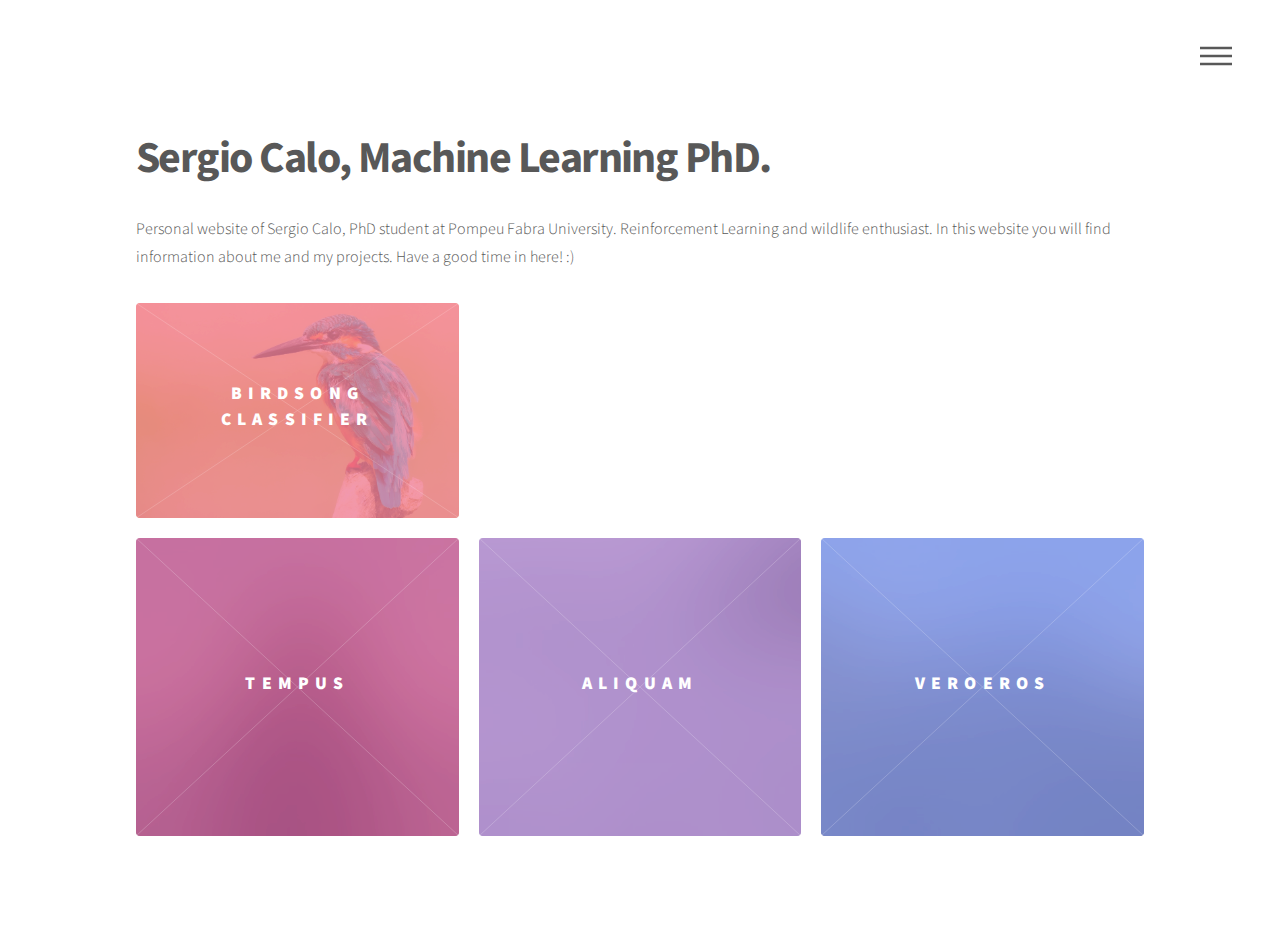
==== index.html @ 674eeacd "Update index.html" ====
<!DOCTYPE HTML>
<!--
	Phantom by HTML5 UP
	html5up.net | @ajlkn
	Free for personal and commercial use under the CCA 3.0 license (html5up.net/license)
-->
<html>
	<head>
		<title>Sergio Calo</title>
		<meta charset="utf-8" />
		<meta name="viewport" content="width=device-width, initial-scale=1, user-scalable=no" />
		<link rel="stylesheet" href="assets/css/main.css" />
		<noscript><link rel="stylesheet" href="assets/css/noscript.css" /></noscript>
	</head>
	<body class="is-preload">
		<!-- Wrapper -->
			<div id="wrapper">

				<!-- Header -->
					<header id="header">
						<div class="inner">

							

							<!-- Nav -->
								<nav>
									<ul>
										<li><a href="#menu">Menu</a></li>
									</ul>
								</nav>

						</div>
					</header>

				<!-- Menu -->
					<nav id="menu">
						<h2>Menu</h2>
						<ul>
							<li><a href="index.html">Home</a></li>
							<li><a href="about.html">About me</a></li>
							<li><a href="contact.html">Contact</a></li>
							<li><a href="elements.html">Elements</a></li>
						</ul>
					</nav>

				<!-- Main -->
					<div id="main">
						<div class="inner">
							<header>
								<h1>Sergio Calo, Machine Learning PhD.</h1>
								<p>Personal website of Sergio Calo, PhD student at Pompeu Fabra University. Reinforcement Learning and wildlife enthusiast.
								In this website you will find information about me and my projects. Have a good time in here! :)</p>
							</header>
							<section class="tiles">
								<article class="style1">
									<span class="image">
										<img src="images/p1.jpg" alt="" />
									</span>
									<a href="birdsong-class.html">
										<h2>Birdsong classifier</h2>
										<div class="content">
											<p>Learning to identify bird species based on their songs using Machine Learning</p>
										</div>
									</a>
								</article>
								<article class="style2">
									<span class="image">
										<img src="images/city-park.jpg" alt="" />
									</span>
									<a href="green-bcn.html">
										<h2>BCN Grren routes</h2>
										<div class="content">
											<p>System of recommendation of less polluted routes in the city of Barcelona. Technologies: Graph Neural Networks, Shortest path, Web app.</p>
										</div>
									</a>
								</article>
								<article class="style3">
									<span class="image">
										<img src="images/Pacman.jpg" alt="" />
									</span>
									<a href="proyect3.html">
										<h2>Pacman</h2>
										<div class="content">
											<p>Sed nisl arcu euismod sit amet nisi lorem etiam dolor veroeros et feugiat.</p>
										</div>
									</a>
								</article>
								<article class="style4">
									<span class="image">
										<img src="images/pic04.jpg" alt="" />
									</span>
									<a href="generic.html">
										<h2>Tempus</h2>
										<div class="content">
											<p>Sed nisl arcu euismod sit amet nisi lorem etiam dolor veroeros et feugiat.</p>
										</div>
									</a>
								</article>
								<article class="style5">
									<span class="image">
										<img src="images/pic05.jpg" alt="" />
									</span>
									<a href="generic.html">
										<h2>Aliquam</h2>
										<div class="content">
											<p>Sed nisl arcu euismod sit amet nisi lorem etiam dolor veroeros et feugiat.</p>
										</div>
									</a>
								</article>
								<article class="style6">
									<span class="image">
										<img src="images/pic06.jpg" alt="" />
									</span>
									<a href="generic.html">
										<h2>Veroeros</h2>
										<div class="content">
											<p>Sed nisl arcu euismod sit amet nisi lorem etiam dolor veroeros et feugiat.</p>
										</div>
									</a>
								</article>
								
							</section>
						</div>
					</div>

			

			</div>

		<!-- Scripts -->
			<script src="assets/js/jquery.min.js"></script>
			<script src="assets/js/browser.min.js"></script>
			<script src="assets/js/breakpoints.min.js"></script>
			<script src="assets/js/util.js"></script>
			<script src="assets/js/main.js"></script>

	</body>
</html>
---- assets/css/main.css ----
@import url(fontawesome-all.min.css);
@import url("https://fonts.googleapis.com/css?family=Source+Sans+Pro:300,700,900");

/*
	Phantom by HTML5 UP
	html5up.net | @ajlkn
	Free for personal and commercial use under the CCA 3.0 license (html5up.net/license)
*/

html, body, div, span, applet, object,
iframe, h1, h2, h3, h4, h5, h6, p, blockquote,
pre, a, abbr, acronym, address, big, cite,
code, del, dfn, em, img, ins, kbd, q, s, samp,
small, strike, strong, sub, sup, tt, var, b,
u, i, center, dl, dt, dd, ol, ul, li, fieldset,
form, label, legend, table, caption, tbody,
tfoot, thead, tr, th, td, article, aside,
canvas, details, embed, figure, figcaption,
footer, header, hgroup, menu, nav, output, ruby,
section, summary, time, mark, audio, video {
	margin: 0;
	padding: 0;
	border: 0;
	font-size: 100%;
	font: inherit;
	vertical-align: baseline;}

article, aside, details, figcaption, figure,
footer, header, hgroup, menu, nav, section {
	display: block;}

body {
	line-height: 1;
}

ol, ul {
	list-style: none;
}

blockquote, q {
	quotes: none;
}

	blockquote:before, blockquote:after, q:before, q:after {
		content: '';
		content: none;
	}

table {
	border-collapse: collapse;
	border-spacing: 0;
}

body {
	-webkit-text-size-adjust: none;
}

mark {
	background-color: transparent;
	color: inherit;
}

input::-moz-focus-inner {
	border: 0;
	padding: 0;
}

input, select, textarea {
	-moz-appearance: none;
	-webkit-appearance: none;
	-ms-appearance: none;
	appearance: none;
}

/* Basic */

	@-ms-viewport {
		width: device-width;
	}

	body {
		-ms-overflow-style: scrollbar;
	}

	@media screen and (max-width: 480px) {

		html, body {
			min-width: 320px;
		}

	}

	html {
		box-sizing: border-box;
	}

	*, *:before, *:after {
		box-sizing: inherit;
	}

	body {
		background: #ffffff;
	}

		body.is-preload *, body.is-preload *:before, body.is-preload *:after {
			-moz-animation: none !important;
			-webkit-animation: none !important;
			-ms-animation: none !important;
			animation: none !important;
			-moz-transition: none !important;
			-webkit-transition: none !important;
			-ms-transition: none !important;
			transition: none !important;
		}

/* Type */

	body, input, select, textarea {
		color: #585858;
		font-family: "Source Sans Pro", Helvetica, sans-serif;
		font-size: 16pt;
		font-weight: 300;
		line-height: 1.75;
	}

		@media screen and (max-width: 1680px) {

			body, input, select, textarea {
				font-size: 14pt;
			}

		}

		@media screen and (max-width: 1280px) {

			body, input, select, textarea {
				font-size: 12pt;
			}

		}

	a {
		-moz-transition: border-bottom-color 0.2s ease, color 0.2s ease;
		-webkit-transition: border-bottom-color 0.2s ease, color 0.2s ease;
		-ms-transition: border-bottom-color 0.2s ease, color 0.2s ease;
		transition: border-bottom-color 0.2s ease, color 0.2s ease;
		text-decoration: none;
		color: #585858;
		border-bottom: dotted 1px rgba(88, 88, 88, 0.5);
	}

		a:hover {
			border-bottom-color: transparent;
			color: #f2849e !important;
		}

	strong, b {
		font-weight: 900;
	}

	em, i {
		font-style: italic;
	}

	p {
		margin: 0 0 2em 0;
	}

	h1 {
		font-size: 2.75em;
		font-weight: 700;
		line-height: 1.3;
		margin: 0 0 1em 0;
		letter-spacing: -0.035em;
	}

		h1 a {
			color: inherit;
		}

		@media screen and (max-width: 736px) {

			h1 {
				font-size: 2em;
				margin: 0 0 1em 0;
			}

		}

		@media screen and (max-width: 360px) {

			h1 {
				font-size: 1.75em;
			}

		}

	h2, h3, h4, h5, h6 {
		font-weight: 900;
		line-height: 1.5;
		margin: 0 0 2em 0;
		text-transform: uppercase;
		letter-spacing: 0.35em;
	}

		h2 a, h3 a, h4 a, h5 a, h6 a {
			color: inherit;
		}

	h2 {
		font-size: 1.1em;
	}

	h3 {
		font-size: 1em;
	}

	h4 {
		font-size: 0.8em;
	}

	h5 {
		font-size: 0.8em;
	}

	h6 {
		font-size: 0.8em;
	}

	@media screen and (max-width: 980px) {

		h1 br, h2 br, h3 br, h4 br, h5 br, h6 br {
			display: none;
		}

	}

	@media screen and (max-width: 736px) {

		h2 {
			font-size: 1em;
		}

		h3 {
			font-size: 0.8em;
		}

	}

	sub {
		font-size: 0.8em;
		position: relative;
		top: 0.5em;
	}

	sup {
		font-size: 0.8em;
		position: relative;
		top: -0.5em;
	}

	blockquote {
		border-left: solid 4px #c9c9c9;
		font-style: italic;
		margin: 0 0 2em 0;
		padding: 0.5em 0 0.5em 2em;
	}

	code {
		background: rgba(144, 144, 144, 0.075);
		border-radius: 4px;
		border: solid 1px #c9c9c9;
		font-family: "Courier New", monospace;
		font-size: 0.9em;
		margin: 0 0.25em;
		padding: 0.25em 0.65em;
	}

	pre {
		-webkit-overflow-scrolling: touch;
		font-family: "Courier New", monospace;
		font-size: 0.9em;
		margin: 0 0 2em 0;
	}

		pre code {
			display: block;
			line-height: 1.75;
			padding: 1em 1.5em;
			overflow-x: auto;
		}

	hr {
		border: 0;
		border-bottom: solid 1px #c9c9c9;
		margin: 2em 0;
	}

		hr.major {
			margin: 3em 0;
		}

	.align-left {
		text-align: left;
	}

	.align-center {
		text-align: center;
	}

	.align-right {
		text-align: right;
	}

/* Row */

	.row {
		display: flex;
		flex-wrap: wrap;
		box-sizing: border-box;
		align-items: stretch;
	}

		.row > * {
			box-sizing: border-box;
		}

		.row.gtr-uniform > * > :last-child {
			margin-bottom: 0;
		}

		.row.aln-left {
			justify-content: flex-start;
		}

		.row.aln-center {
			justify-content: center;
		}

		.row.aln-right {
			justify-content: flex-end;
		}

		.row.aln-top {
			align-items: flex-start;
		}

		.row.aln-middle {
			align-items: center;
		}

		.row.aln-bottom {
			align-items: flex-end;
		}

		.row > .imp {
			order: -1;
		}

		.row > .col-1 {
			width: 8.33333%;
		}

		.row > .off-1 {
			margin-left: 8.33333%;
		}

		.row > .col-2 {
			width: 16.66667%;
		}

		.row > .off-2 {
			margin-left: 16.66667%;
		}

		.row > .col-3 {
			width: 25%;
		}

		.row > .off-3 {
			margin-left: 25%;
		}

		.row > .col-4 {
			width: 33.33333%;
		}

		.row > .off-4 {
			margin-left: 33.33333%;
		}

		.row > .col-5 {
			width: 41.66667%;
		}

		.row > .off-5 {
			margin-left: 41.66667%;
		}

		.row > .col-6 {
			width: 50%;
		}

		.row > .off-6 {
			margin-left: 50%;
		}

		.row > .col-7 {
			width: 58.33333%;
		}

		.row > .off-7 {
			margin-left: 58.33333%;
		}

		.row > .col-8 {
			width: 66.66667%;
		}

		.row > .off-8 {
			margin-left: 66.66667%;
		}

		.row > .col-9 {
			width: 75%;
		}

		.row > .off-9 {
			margin-left: 75%;
		}

		.row > .col-10 {
			width: 83.33333%;
		}

		.row > .off-10 {
			margin-left: 83.33333%;
		}

		.row > .col-11 {
			width: 91.66667%;
		}

		.row > .off-11 {
			margin-left: 91.66667%;
		}

		.row > .col-12 {
			width: 100%;
		}

		.row > .off-12 {
			margin-left: 100%;
		}

		.row.gtr-0 {
			margin-top: 0;
			margin-left: 0em;
		}

			.row.gtr-0 > * {
				padding: 0 0 0 0em;
			}

			.row.gtr-0.gtr-uniform {
				margin-top: 0em;
			}

				.row.gtr-0.gtr-uniform > * {
					padding-top: 0em;
				}

		.row.gtr-25 {
			margin-top: 0;
			margin-left: -0.5em;
		}

			.row.gtr-25 > * {
				padding: 0 0 0 0.5em;
			}

			.row.gtr-25.gtr-uniform {
				margin-top: -0.5em;
			}

				.row.gtr-25.gtr-uniform > * {
					padding-top: 0.5em;
				}

		.row.gtr-50 {
			margin-top: 0;
			margin-left: -1em;
		}

			.row.gtr-50 > * {
				padding: 0 0 0 1em;
			}

			.row.gtr-50.gtr-uniform {
				margin-top: -1em;
			}

				.row.gtr-50.gtr-uniform > * {
					padding-top: 1em;
				}

		.row {
			margin-top: 0;
			margin-left: -2em;
		}

			.row > * {
				padding: 0 0 0 2em;
			}

			.row.gtr-uniform {
				margin-top: -2em;
			}

				.row.gtr-uniform > * {
					padding-top: 2em;
				}

		.row.gtr-150 {
			margin-top: 0;
			margin-left: -3em;
		}

			.row.gtr-150 > * {
				padding: 0 0 0 3em;
			}

			.row.gtr-150.gtr-uniform {
				margin-top: -3em;
			}

				.row.gtr-150.gtr-uniform > * {
					padding-top: 3em;
				}

		.row.gtr-200 {
			margin-top: 0;
			margin-left: -4em;
		}

			.row.gtr-200 > * {
				padding: 0 0 0 4em;
			}

			.row.gtr-200.gtr-uniform {
				margin-top: -4em;
			}

				.row.gtr-200.gtr-uniform > * {
					padding-top: 4em;
				}

		@media screen and (max-width: 1680px) {

			.row {
				display: flex;
				flex-wrap: wrap;
				box-sizing: border-box;
				align-items: stretch;
			}

				.row > * {
					box-sizing: border-box;
				}

				.row.gtr-uniform > * > :last-child {
					margin-bottom: 0;
				}

				.row.aln-left {
					justify-content: flex-start;
				}

				.row.aln-center {
					justify-content: center;
				}

				.row.aln-right {
					justify-content: flex-end;
				}

				.row.aln-top {
					align-items: flex-start;
				}

				.row.aln-middle {
					align-items: center;
				}

				.row.aln-bottom {
					align-items: flex-end;
				}

				.row > .imp-xlarge {
					order: -1;
				}

				.row > .col-1-xlarge {
					width: 8.33333%;
				}

				.row > .off-1-xlarge {
					margin-left: 8.33333%;
				}

				.row > .col-2-xlarge {
					width: 16.66667%;
				}

				.row > .off-2-xlarge {
					margin-left: 16.66667%;
				}

				.row > .col-3-xlarge {
					width: 25%;
				}

				.row > .off-3-xlarge {
					margin-left: 25%;
				}

				.row > .col-4-xlarge {
					width: 33.33333%;
				}

				.row > .off-4-xlarge {
					margin-left: 33.33333%;
				}

				.row > .col-5-xlarge {
					width: 41.66667%;
				}

				.row > .off-5-xlarge {
					margin-left: 41.66667%;
				}

				.row > .col-6-xlarge {
					width: 50%;
				}

				.row > .off-6-xlarge {
					margin-left: 50%;
				}

				.row > .col-7-xlarge {
					width: 58.33333%;
				}

				.row > .off-7-xlarge {
					margin-left: 58.33333%;
				}

				.row > .col-8-xlarge {
					width: 66.66667%;
				}

				.row > .off-8-xlarge {
					margin-left: 66.66667%;
				}

				.row > .col-9-xlarge {
					width: 75%;
				}

				.row > .off-9-xlarge {
					margin-left: 75%;
				}

				.row > .col-10-xlarge {
					width: 83.33333%;
				}

				.row > .off-10-xlarge {
					margin-left: 83.33333%;
				}

				.row > .col-11-xlarge {
					width: 91.66667%;
				}

				.row > .off-11-xlarge {
					margin-left: 91.66667%;
				}

				.row > .col-12-xlarge {
					width: 100%;
				}

				.row > .off-12-xlarge {
					margin-left: 100%;
				}

				.row.gtr-0 {
					margin-top: 0;
					margin-left: 0em;
				}

					.row.gtr-0 > * {
						padding: 0 0 0 0em;
					}

					.row.gtr-0.gtr-uniform {
						margin-top: 0em;
					}

						.row.gtr-0.gtr-uniform > * {
							padding-top: 0em;
						}

				.row.gtr-25 {
					margin-top: 0;
					margin-left: -0.5em;
				}

					.row.gtr-25 > * {
						padding: 0 0 0 0.5em;
					}

					.row.gtr-25.gtr-uniform {
						margin-top: -0.5em;
					}

						.row.gtr-25.gtr-uniform > * {
							padding-top: 0.5em;
						}

				.row.gtr-50 {
					margin-top: 0;
					margin-left: -1em;
				}

					.row.gtr-50 > * {
						padding: 0 0 0 1em;
					}

					.row.gtr-50.gtr-uniform {
						margin-top: -1em;
					}

						.row.gtr-50.gtr-uniform > * {
							padding-top: 1em;
						}

				.row {
					margin-top: 0;
					margin-left: -2em;
				}

					.row > * {
						padding: 0 0 0 2em;
					}

					.row.gtr-uniform {
						margin-top: -2em;
					}

						.row.gtr-uniform > * {
							padding-top: 2em;
						}

				.row.gtr-150 {
					margin-top: 0;
					margin-left: -3em;
				}

					.row.gtr-150 > * {
						padding: 0 0 0 3em;
					}

					.row.gtr-150.gtr-uniform {
						margin-top: -3em;
					}

						.row.gtr-150.gtr-uniform > * {
							padding-top: 3em;
						}

				.row.gtr-200 {
					margin-top: 0;
					margin-left: -4em;
				}

					.row.gtr-200 > * {
						padding: 0 0 0 4em;
					}

					.row.gtr-200.gtr-uniform {
						margin-top: -4em;
					}

						.row.gtr-200.gtr-uniform > * {
							padding-top: 4em;
						}

		}

		@media screen and (max-width: 1280px) {

			.row {
				display: flex;
				flex-wrap: wrap;
				box-sizing: border-box;
				align-items: stretch;
			}

				.row > * {
					box-sizing: border-box;
				}

				.row.gtr-uniform > * > :last-child {
					margin-bottom: 0;
				}

				.row.aln-left {
					justify-content: flex-start;
				}

				.row.aln-center {
					justify-content: center;
				}

				.row.aln-right {
					justify-content: flex-end;
				}

				.row.aln-top {
					align-items: flex-start;
				}

				.row.aln-middle {
					align-items: center;
				}

				.row.aln-bottom {
					align-items: flex-end;
				}

				.row > .imp-large {
					order: -1;
				}

				.row > .col-1-large {
					width: 8.33333%;
				}

				.row > .off-1-large {
					margin-left: 8.33333%;
				}

				.row > .col-2-large {
					width: 16.66667%;
				}

				.row > .off-2-large {
					margin-left: 16.66667%;
				}

				.row > .col-3-large {
					width: 25%;
				}

				.row > .off-3-large {
					margin-left: 25%;
				}

				.row > .col-4-large {
					width: 33.33333%;
				}

				.row > .off-4-large {
					margin-left: 33.33333%;
				}

				.row > .col-5-large {
					width: 41.66667%;
				}

				.row > .off-5-large {
					margin-left: 41.66667%;
				}

				.row > .col-6-large {
					width: 50%;
				}

				.row > .off-6-large {
					margin-left: 50%;
				}

				.row > .col-7-large {
					width: 58.33333%;
				}

				.row > .off-7-large {
					margin-left: 58.33333%;
				}

				.row > .col-8-large {
					width: 66.66667%;
				}

				.row > .off-8-large {
					margin-left: 66.66667%;
				}

				.row > .col-9-large {
					width: 75%;
				}

				.row > .off-9-large {
					margin-left: 75%;
				}

				.row > .col-10-large {
					width: 83.33333%;
				}

				.row > .off-10-large {
					margin-left: 83.33333%;
				}

				.row > .col-11-large {
					width: 91.66667%;
				}

				.row > .off-11-large {
					margin-left: 91.66667%;
				}

				.row > .col-12-large {
					width: 100%;
				}

				.row > .off-12-large {
					margin-left: 100%;
				}

				.row.gtr-0 {
					margin-top: 0;
					margin-left: 0em;
				}

					.row.gtr-0 > * {
						padding: 0 0 0 0em;
					}

					.row.gtr-0.gtr-uniform {
						margin-top: 0em;
					}

						.row.gtr-0.gtr-uniform > * {
							padding-top: 0em;
						}

				.row.gtr-25 {
					margin-top: 0;
					margin-left: -0.5em;
				}

					.row.gtr-25 > * {
						padding: 0 0 0 0.5em;
					}

					.row.gtr-25.gtr-uniform {
						margin-top: -0.5em;
					}

						.row.gtr-25.gtr-uniform > * {
							padding-top: 0.5em;
						}

				.row.gtr-50 {
					margin-top: 0;
					margin-left: -1em;
				}

					.row.gtr-50 > * {
						padding: 0 0 0 1em;
					}

					.row.gtr-50.gtr-uniform {
						margin-top: -1em;
					}

						.row.gtr-50.gtr-uniform > * {
							padding-top: 1em;
						}

				.row {
					margin-top: 0;
					margin-left: -2em;
				}

					.row > * {
						padding: 0 0 0 2em;
					}

					.row.gtr-uniform {
						margin-top: -2em;
					}

						.row.gtr-uniform > * {
							padding-top: 2em;
						}

				.row.gtr-150 {
					margin-top: 0;
					margin-left: -3em;
				}

					.row.gtr-150 > * {
						padding: 0 0 0 3em;
					}

					.row.gtr-150.gtr-uniform {
						margin-top: -3em;
					}

						.row.gtr-150.gtr-uniform > * {
							padding-top: 3em;
						}

				.row.gtr-200 {
					margin-top: 0;
					margin-left: -4em;
				}

					.row.gtr-200 > * {
						padding: 0 0 0 4em;
					}

					.row.gtr-200.gtr-uniform {
						margin-top: -4em;
					}

						.row.gtr-200.gtr-uniform > * {
							padding-top: 4em;
						}

		}

		@media screen and (max-width: 980px) {

			.row {
				display: flex;
				flex-wrap: wrap;
				box-sizing: border-box;
				align-items: stretch;
			}

				.row > * {
					box-sizing: border-box;
				}

				.row.gtr-uniform > * > :last-child {
					margin-bottom: 0;
				}

				.row.aln-left {
					justify-content: flex-start;
				}

				.row.aln-center {
					justify-content: center;
				}

				.row.aln-right {
					justify-content: flex-end;
				}

				.row.aln-top {
					align-items: flex-start;
				}

				.row.aln-middle {
					align-items: center;
				}

				.row.aln-bottom {
					align-items: flex-end;
				}

				.row > .imp-medium {
					order: -1;
				}

				.row > .col-1-medium {
					width: 8.33333%;
				}

				.row > .off-1-medium {
					margin-left: 8.33333%;
				}

				.row > .col-2-medium {
					width: 16.66667%;
				}

				.row > .off-2-medium {
					margin-left: 16.66667%;
				}

				.row > .col-3-medium {
					width: 25%;
				}

				.row > .off-3-medium {
					margin-left: 25%;
				}

				.row > .col-4-medium {
					width: 33.33333%;
				}

				.row > .off-4-medium {
					margin-left: 33.33333%;
				}

				.row > .col-5-medium {
					width: 41.66667%;
				}

				.row > .off-5-medium {
					margin-left: 41.66667%;
				}

				.row > .col-6-medium {
					width: 50%;
				}

				.row > .off-6-medium {
					margin-left: 50%;
				}

				.row > .col-7-medium {
					width: 58.33333%;
				}

				.row > .off-7-medium {
					margin-left: 58.33333%;
				}

				.row > .col-8-medium {
					width: 66.66667%;
				}

				.row > .off-8-medium {
					margin-left: 66.66667%;
				}

				.row > .col-9-medium {
					width: 75%;
				}

				.row > .off-9-medium {
					margin-left: 75%;
				}

				.row > .col-10-medium {
					width: 83.33333%;
				}

				.row > .off-10-medium {
					margin-left: 83.33333%;
				}

				.row > .col-11-medium {
					width: 91.66667%;
				}

				.row > .off-11-medium {
					margin-left: 91.66667%;
				}

				.row > .col-12-medium {
					width: 100%;
				}

				.row > .off-12-medium {
					margin-left: 100%;
				}

				.row.gtr-0 {
					margin-top: 0;
					margin-left: 0em;
				}

					.row.gtr-0 > * {
						padding: 0 0 0 0em;
					}

					.row.gtr-0.gtr-uniform {
						margin-top: 0em;
					}

						.row.gtr-0.gtr-uniform > * {
							padding-top: 0em;
						}

				.row.gtr-25 {
					margin-top: 0;
					margin-left: -0.375em;
				}

					.row.gtr-25 > * {
						padding: 0 0 0 0.375em;
					}

					.row.gtr-25.gtr-uniform {
						margin-top: -0.375em;
					}

						.row.gtr-25.gtr-uniform > * {
							padding-top: 0.375em;
						}

				.row.gtr-50 {
					margin-top: 0;
					margin-left: -0.75em;
				}

					.row.gtr-50 > * {
						padding: 0 0 0 0.75em;
					}

					.row.gtr-50.gtr-uniform {
						margin-top: -0.75em;
					}

						.row.gtr-50.gtr-uniform > * {
							padding-top: 0.75em;
						}

				.row {
					margin-top: 0;
					margin-left: -1.5em;
				}

					.row > * {
						padding: 0 0 0 1.5em;
					}

					.row.gtr-uniform {
						margin-top: -1.5em;
					}

						.row.gtr-uniform > * {
							padding-top: 1.5em;
						}

				.row.gtr-150 {
					margin-top: 0;
					margin-left: -2.25em;
				}

					.row.gtr-150 > * {
						padding: 0 0 0 2.25em;
					}

					.row.gtr-150.gtr-uniform {
						margin-top: -2.25em;
					}

						.row.gtr-150.gtr-uniform > * {
							padding-top: 2.25em;
						}

				.row.gtr-200 {
					margin-top: 0;
					margin-left: -3em;
				}

					.row.gtr-200 > * {
						padding: 0 0 0 3em;
					}

					.row.gtr-200.gtr-uniform {
						margin-top: -3em;
					}

						.row.gtr-200.gtr-uniform > * {
							padding-top: 3em;
						}

		}

		@media screen and (max-width: 736px) {

			.row {
				display: flex;
				flex-wrap: wrap;
				box-sizing: border-box;
				align-items: stretch;
			}

				.row > * {
					box-sizing: border-box;
				}

				.row.gtr-uniform > * > :last-child {
					margin-bottom: 0;
				}

				.row.aln-left {
					justify-content: flex-start;
				}

				.row.aln-center {
					justify-content: center;
				}

				.row.aln-right {
					justify-content: flex-end;
				}

				.row.aln-top {
					align-items: flex-start;
				}

				.row.aln-middle {
					align-items: center;
				}

				.row.aln-bottom {
					align-items: flex-end;
				}

				.row > .imp-small {
					order: -1;
				}

				.row > .col-1-small {
					width: 8.33333%;
				}

				.row > .off-1-small {
					margin-left: 8.33333%;
				}

				.row > .col-2-small {
					width: 16.66667%;
				}

				.row > .off-2-small {
					margin-left: 16.66667%;
				}

				.row > .col-3-small {
					width: 25%;
				}

				.row > .off-3-small {
					margin-left: 25%;
				}

				.row > .col-4-small {
					width: 33.33333%;
				}

				.row > .off-4-small {
					margin-left: 33.33333%;
				}

				.row > .col-5-small {
					width: 41.66667%;
				}

				.row > .off-5-small {
					margin-left: 41.66667%;
				}

				.row > .col-6-small {
					width: 50%;
				}

				.row > .off-6-small {
					margin-left: 50%;
				}

				.row > .col-7-small {
					width: 58.33333%;
				}

				.row > .off-7-small {
					margin-left: 58.33333%;
				}

				.row > .col-8-small {
					width: 66.66667%;
				}

				.row > .off-8-small {
					margin-left: 66.66667%;
				}

				.row > .col-9-small {
					width: 75%;
				}

				.row > .off-9-small {
					margin-left: 75%;
				}

				.row > .col-10-small {
					width: 83.33333%;
				}

				.row > .off-10-small {
					margin-left: 83.33333%;
				}

				.row > .col-11-small {
					width: 91.66667%;
				}

				.row > .off-11-small {
					margin-left: 91.66667%;
				}

				.row > .col-12-small {
					width: 100%;
				}

				.row > .off-12-small {
					margin-left: 100%;
				}

				.row.gtr-0 {
					margin-top: 0;
					margin-left: 0em;
				}

					.row.gtr-0 > * {
						padding: 0 0 0 0em;
					}

					.row.gtr-0.gtr-uniform {
						margin-top: 0em;
					}

						.row.gtr-0.gtr-uniform > * {
							padding-top: 0em;
						}

				.row.gtr-25 {
					margin-top: 0;
					margin-left: -0.25em;
				}

					.row.gtr-25 > * {
						padding: 0 0 0 0.25em;
					}

					.row.gtr-25.gtr-uniform {
						margin-top: -0.25em;
					}

						.row.gtr-25.gtr-uniform > * {
							padding-top: 0.25em;
						}

				.row.gtr-50 {
					margin-top: 0;
					margin-left: -0.5em;
				}

					.row.gtr-50 > * {
						padding: 0 0 0 0.5em;
					}

					.row.gtr-50.gtr-uniform {
						margin-top: -0.5em;
					}

						.row.gtr-50.gtr-uniform > * {
							padding-top: 0.5em;
						}

				.row {
					margin-top: 0;
					margin-left: -1em;
				}

					.row > * {
						padding: 0 0 0 1em;
					}

					.row.gtr-uniform {
						margin-top: -1em;
					}

						.row.gtr-uniform > * {
							padding-top: 1em;
						}

				.row.gtr-150 {
					margin-top: 0;
					margin-left: -1.5em;
				}

					.row.gtr-150 > * {
						padding: 0 0 0 1.5em;
					}

					.row.gtr-150.gtr-uniform {
						margin-top: -1.5em;
					}

						.row.gtr-150.gtr-uniform > * {
							padding-top: 1.5em;
						}

				.row.gtr-200 {
					margin-top: 0;
					margin-left: -2em;
				}

					.row.gtr-200 > * {
						padding: 0 0 0 2em;
					}

					.row.gtr-200.gtr-uniform {
						margin-top: -2em;
					}

						.row.gtr-200.gtr-uniform > * {
							padding-top: 2em;
						}

		}

		@media screen and (max-width: 480px) {

			.row {
				display: flex;
				flex-wrap: wrap;
				box-sizing: border-box;
				align-items: stretch;
			}

				.row > * {
					box-sizing: border-box;
				}

				.row.gtr-uniform > * > :last-child {
					margin-bottom: 0;
				}

				.row.aln-left {
					justify-content: flex-start;
				}

				.row.aln-center {
					justify-content: center;
				}

				.row.aln-right {
					justify-content: flex-end;
				}

				.row.aln-top {
					align-items: flex-start;
				}

				.row.aln-middle {
					align-items: center;
				}

				.row.aln-bottom {
					align-items: flex-end;
				}

				.row > .imp-xsmall {
					order: -1;
				}

				.row > .col-1-xsmall {
					width: 8.33333%;
				}

				.row > .off-1-xsmall {
					margin-left: 8.33333%;
				}

				.row > .col-2-xsmall {
					width: 16.66667%;
				}

				.row > .off-2-xsmall {
					margin-left: 16.66667%;
				}

				.row > .col-3-xsmall {
					width: 25%;
				}

				.row > .off-3-xsmall {
					margin-left: 25%;
				}

				.row > .col-4-xsmall {
					width: 33.33333%;
				}

				.row > .off-4-xsmall {
					margin-left: 33.33333%;
				}

				.row > .col-5-xsmall {
					width: 41.66667%;
				}

				.row > .off-5-xsmall {
					margin-left: 41.66667%;
				}

				.row > .col-6-xsmall {
					width: 50%;
				}

				.row > .off-6-xsmall {
					margin-left: 50%;
				}

				.row > .col-7-xsmall {
					width: 58.33333%;
				}

				.row > .off-7-xsmall {
					margin-left: 58.33333%;
				}

				.row > .col-8-xsmall {
					width: 66.66667%;
				}

				.row > .off-8-xsmall {
					margin-left: 66.66667%;
				}

				.row > .col-9-xsmall {
					width: 75%;
				}

				.row > .off-9-xsmall {
					margin-left: 75%;
				}

				.row > .col-10-xsmall {
					width: 83.33333%;
				}

				.row > .off-10-xsmall {
					margin-left: 83.33333%;
				}

				.row > .col-11-xsmall {
					width: 91.66667%;
				}

				.row > .off-11-xsmall {
					margin-left: 91.66667%;
				}

				.row > .col-12-xsmall {
					width: 100%;
				}

				.row > .off-12-xsmall {
					margin-left: 100%;
				}

				.row.gtr-0 {
					margin-top: 0;
					margin-left: 0em;
				}

					.row.gtr-0 > * {
						padding: 0 0 0 0em;
					}

					.row.gtr-0.gtr-uniform {
						margin-top: 0em;
					}

						.row.gtr-0.gtr-uniform > * {
							padding-top: 0em;
						}

				.row.gtr-25 {
					margin-top: 0;
					margin-left: -0.25em;
				}

					.row.gtr-25 > * {
						padding: 0 0 0 0.25em;
					}

					.row.gtr-25.gtr-uniform {
						margin-top: -0.25em;
					}

						.row.gtr-25.gtr-uniform > * {
							padding-top: 0.25em;
						}

				.row.gtr-50 {
					margin-top: 0;
					margin-left: -0.5em;
				}

					.row.gtr-50 > * {
						padding: 0 0 0 0.5em;
					}

					.row.gtr-50.gtr-uniform {
						margin-top: -0.5em;
					}

						.row.gtr-50.gtr-uniform > * {
							padding-top: 0.5em;
						}

				.row {
					margin-top: 0;
					margin-left: -1em;
				}

					.row > * {
						padding: 0 0 0 1em;
					}

					.row.gtr-uniform {
						margin-top: -1em;
					}

						.row.gtr-uniform > * {
							padding-top: 1em;
						}

				.row.gtr-150 {
					margin-top: 0;
					margin-left: -1.5em;
				}

					.row.gtr-150 > * {
						padding: 0 0 0 1.5em;
					}

					.row.gtr-150.gtr-uniform {
						margin-top: -1.5em;
					}

						.row.gtr-150.gtr-uniform > * {
							padding-top: 1.5em;
						}

				.row.gtr-200 {
					margin-top: 0;
					margin-left: -2em;
				}

					.row.gtr-200 > * {
						padding: 0 0 0 2em;
					}

					.row.gtr-200.gtr-uniform {
						margin-top: -2em;
					}

						.row.gtr-200.gtr-uniform > * {
							padding-top: 2em;
						}

		}

/* Section/Article */

	section.special, article.special {
		text-align: center;
	}

	header p {
		margin-top: -1em;
	}

	@media screen and (max-width: 736px) {

		header p {
			margin-top: 0;
		}

	}

/* Icon */

	.icon {
		text-decoration: none;
		border-bottom: none;
		position: relative;
	}

		.icon:before {
			-moz-osx-font-smoothing: grayscale;
			-webkit-font-smoothing: antialiased;
			display: inline-block;
			font-style: normal;
			font-variant: normal;
			text-rendering: auto;
			line-height: 1;
			text-transform: none !important;
			font-family: 'Font Awesome 5 Free';
			font-weight: 400;
		}

		.icon > .label {
			display: none;
		}

		.icon:before {
			line-height: inherit;
		}

		.icon.solid:before {
			font-weight: 900;
		}

		.icon.brands:before {
			font-family: 'Font Awesome 5 Brands';
		}

		.icon.style2 {
			-moz-transition: background-color 0.2s ease-in-out, color 0.2s ease-in-out, border-color 0.2s ease-in-out;
			-webkit-transition: background-color 0.2s ease-in-out, color 0.2s ease-in-out, border-color 0.2s ease-in-out;
			-ms-transition: background-color 0.2s ease-in-out, color 0.2s ease-in-out, border-color 0.2s ease-in-out;
			transition: background-color 0.2s ease-in-out, color 0.2s ease-in-out, border-color 0.2s ease-in-out;
			background-color: transparent;
			border: solid 1px #c9c9c9;
			border-radius: 4px;
			width: 2.65em;
			height: 2.65em;
			display: inline-block;
			text-align: center;
			line-height: 2.65em;
			color: inherit;
		}

			.icon.style2:before {
				font-size: 1.1em;
			}

			.icon.style2:hover {
				color: #f2849e;
				border-color: #f2849e;
			}

			.icon.style2:active {
				background-color: rgba(242, 132, 158, 0.1);
			}

/* List */

	ol {
		list-style: decimal;
		margin: 0 0 2em 0;
		padding-left: 1.25em;
	}

		ol li {
			padding-left: 0.25em;
		}

	ul {
		list-style: disc;
		margin: 0 0 2em 0;
		padding-left: 1em;
	}

		ul li {
			padding-left: 0.5em;
		}

		ul.alt {
			list-style: none;
			padding-left: 0;
		}

			ul.alt li {
				border-top: solid 1px #c9c9c9;
				padding: 0.5em 0;
			}

				ul.alt li:first-child {
					border-top: 0;
					padding-top: 0;
				}

	dl {
		margin: 0 0 2em 0;
	}

		dl dt {
			display: block;
			font-weight: 900;
			margin: 0 0 1em 0;
		}

		dl dd {
			margin-left: 2em;
		}

/* Actions */

	ul.actions {
		display: -moz-flex;
		display: -webkit-flex;
		display: -ms-flex;
		display: flex;
		cursor: default;
		list-style: none;
		margin-left: -1em;
		padding-left: 0;
	}

		ul.actions li {
			padding: 0 0 0 1em;
			vertical-align: middle;
		}

		ul.actions.special {
			-moz-justify-content: center;
			-webkit-justify-content: center;
			-ms-justify-content: center;
			justify-content: center;
			width: 100%;
			margin-left: 0;
		}

			ul.actions.special li:first-child {
				padding-left: 0;
			}

		ul.actions.stacked {
			-moz-flex-direction: column;
			-webkit-flex-direction: column;
			-ms-flex-direction: column;
			flex-direction: column;
			margin-left: 0;
		}

			ul.actions.stacked li {
				padding: 1.3em 0 0 0;
			}

				ul.actions.stacked li:first-child {
					padding-top: 0;
				}

		ul.actions.fit {
			width: calc(100% + 1em);
		}

			ul.actions.fit li {
				-moz-flex-grow: 1;
				-webkit-flex-grow: 1;
				-ms-flex-grow: 1;
				flex-grow: 1;
				-moz-flex-shrink: 1;
				-webkit-flex-shrink: 1;
				-ms-flex-shrink: 1;
				flex-shrink: 1;
				width: 100%;
			}

				ul.actions.fit li > * {
					width: 100%;
				}

			ul.actions.fit.stacked {
				width: 100%;
			}

		@media screen and (max-width: 480px) {

			ul.actions:not(.fixed) {
				-moz-flex-direction: column;
				-webkit-flex-direction: column;
				-ms-flex-direction: column;
				flex-direction: column;
				margin-left: 0;
				width: 100% !important;
			}

				ul.actions:not(.fixed) li {
					-moz-flex-grow: 1;
					-webkit-flex-grow: 1;
					-ms-flex-grow: 1;
					flex-grow: 1;
					-moz-flex-shrink: 1;
					-webkit-flex-shrink: 1;
					-ms-flex-shrink: 1;
					flex-shrink: 1;
					padding: 1em 0 0 0;
					text-align: center;
					width: 100%;
				}

					ul.actions:not(.fixed) li > * {
						width: 100%;
					}

					ul.actions:not(.fixed) li:first-child {
						padding-top: 0;
					}

					ul.actions:not(.fixed) li input[type="submit"],
					ul.actions:not(.fixed) li input[type="reset"],
					ul.actions:not(.fixed) li input[type="button"],
					ul.actions:not(.fixed) li button,
					ul.actions:not(.fixed) li .button {
						width: 100%;
					}

						ul.actions:not(.fixed) li input[type="submit"].icon:before,
						ul.actions:not(.fixed) li input[type="reset"].icon:before,
						ul.actions:not(.fixed) li input[type="button"].icon:before,
						ul.actions:not(.fixed) li button.icon:before,
						ul.actions:not(.fixed) li .button.icon:before {
							margin-left: -0.5rem;
						}

		}

/* Icons */

	ul.icons {
		cursor: default;
		list-style: none;
		padding-left: 0;
		margin: -1em 0 2em -1em;
	}

		ul.icons li {
			display: inline-block;
			padding: 1em 0 0 1em;
		}

/* Form */

	form {
		margin: 0 0 2em 0;
		overflow-x: hidden;
	}

		form > :last-child {
			margin-bottom: 0;
		}

		form > .fields {
			display: -moz-flex;
			display: -webkit-flex;
			display: -ms-flex;
			display: flex;
			-moz-flex-wrap: wrap;
			-webkit-flex-wrap: wrap;
			-ms-flex-wrap: wrap;
			flex-wrap: wrap;
			width: calc(100% + 3em);
			margin: -1.5em 0 2em -1.5em;
		}

			form > .fields > .field {
				-moz-flex-grow: 0;
				-webkit-flex-grow: 0;
				-ms-flex-grow: 0;
				flex-grow: 0;
				-moz-flex-shrink: 0;
				-webkit-flex-shrink: 0;
				-ms-flex-shrink: 0;
				flex-shrink: 0;
				padding: 1.5em 0 0 1.5em;
				width: calc(100% - 1.5em);
			}

				form > .fields > .field.half {
					width: calc(50% - 0.75em);
				}

				form > .fields > .field.third {
					width: calc(100%/3 - 0.5em);
				}

				form > .fields > .field.quarter {
					width: calc(25% - 0.375em);
				}

		@media screen and (max-width: 480px) {

			form > .fields {
				width: calc(100% + 3em);
				margin: -1.5em 0 2em -1.5em;
			}

				form > .fields > .field {
					padding: 1.5em 0 0 1.5em;
					width: calc(100% - 1.5em);
				}

					form > .fields > .field.half {
						width: calc(100% - 1.5em);
					}

					form > .fields > .field.third {
						width: calc(100% - 1.5em);
					}

					form > .fields > .field.quarter {
						width: calc(100% - 1.5em);
					}

		}

	label {
		display: block;
		font-size: 0.9em;
		font-weight: 900;
		margin: 0 0 1em 0;
	}

	input[type="text"],
	input[type="password"],
	input[type="email"],
	input[type="tel"],
	select,
	textarea {
		-moz-appearance: none;
		-webkit-appearance: none;
		-ms-appearance: none;
		appearance: none;
		background-color: transparent;
		border: none;
		border-radius: 0;
		border-bottom: solid 1px #c9c9c9;
		color: inherit;
		display: block;
		outline: 0;
		padding: 0;
		text-decoration: none;
		width: 100%;
	}

		input[type="text"]:invalid,
		input[type="password"]:invalid,
		input[type="email"]:invalid,
		input[type="tel"]:invalid,
		select:invalid,
		textarea:invalid {
			box-shadow: none;
		}

		input[type="text"]:focus,
		input[type="password"]:focus,
		input[type="email"]:focus,
		input[type="tel"]:focus,
		select:focus,
		textarea:focus {
			border-bottom-color: #f2849e;
			box-shadow: inset 0 -1px 0 0 #f2849e;
		}

	select {
		background-image: url("data:image/svg+xml;charset=utf8,%3Csvg xmlns='http://www.w3.org/2000/svg' width='40' height='40' preserveAspectRatio='none' viewBox='0 0 40 40'%3E%3Cpath d='M9.4,12.3l10.4,10.4l10.4-10.4c0.2-0.2,0.5-0.4,0.9-0.4c0.3,0,0.6,0.1,0.9,0.4l3.3,3.3c0.2,0.2,0.4,0.5,0.4,0.9 c0,0.4-0.1,0.6-0.4,0.9L20.7,31.9c-0.2,0.2-0.5,0.4-0.9,0.4c-0.3,0-0.6-0.1-0.9-0.4L4.3,17.3c-0.2-0.2-0.4-0.5-0.4-0.9 c0-0.4,0.1-0.6,0.4-0.9l3.3-3.3c0.2-0.2,0.5-0.4,0.9-0.4S9.1,12.1,9.4,12.3z' fill='%23c9c9c9' /%3E%3C/svg%3E");
		background-size: 1.25rem;
		background-repeat: no-repeat;
		background-position: calc(100% - 1rem) center;
		height: 3em;
		padding-right: 3em;
		text-overflow: ellipsis;
	}

		select option {
			background: #ffffff;
		}

		select:focus::-ms-value {
			background-color: transparent;
		}

		select::-ms-expand {
			display: none;
		}

	input[type="text"],
	input[type="password"],
	input[type="email"],
	select {
		height: 3em;
	}

	textarea {
		padding: 0;
		min-height: 3.75em;
	}

	input[type="checkbox"],
	input[type="radio"] {
		-moz-appearance: none;
		-webkit-appearance: none;
		-ms-appearance: none;
		appearance: none;
		display: block;
		float: left;
		margin-right: -2em;
		opacity: 0;
		width: 1em;
		z-index: -1;
	}

		input[type="checkbox"] + label,
		input[type="radio"] + label {
			text-decoration: none;
			color: #585858;
			cursor: pointer;
			display: inline-block;
			font-size: 1em;
			font-weight: 300;
			padding-left: 2.55em;
			padding-right: 0.75em;
			position: relative;
		}

			input[type="checkbox"] + label:before,
			input[type="radio"] + label:before {
				-moz-osx-font-smoothing: grayscale;
				-webkit-font-smoothing: antialiased;
				display: inline-block;
				font-style: normal;
				font-variant: normal;
				text-rendering: auto;
				line-height: 1;
				text-transform: none !important;
				font-family: 'Font Awesome 5 Free';
				font-weight: 900;
			}

			input[type="checkbox"] + label:before,
			input[type="radio"] + label:before {
				border-radius: 4px;
				border: solid 1px #c9c9c9;
				content: '';
				display: inline-block;
				font-size: 0.8em;
				height: 2.25em;
				left: 0;
				line-height: 2.25em;
				position: absolute;
				text-align: center;
				top: 0;
				width: 2.25em;
			}

		input[type="checkbox"]:checked + label:before,
		input[type="radio"]:checked + label:before {
			background: #585858;
			border-color: #585858;
			color: #ffffff;
			content: '\f00c';
		}

		input[type="checkbox"]:focus + label:before,
		input[type="radio"]:focus + label:before {
			border-color: #f2849e;
			box-shadow: 0 0 0 1px #f2849e;
		}

	input[type="checkbox"] + label:before {
		border-radius: 4px;
	}

	input[type="radio"] + label:before {
		border-radius: 100%;
	}

/* Box */

	.box {
		border-radius: 4px;
		border: solid 1px #c9c9c9;
		margin-bottom: 2em;
		padding: 1.5em;
	}

		.box > :last-child,
		.box > :last-child > :last-child,
		.box > :last-child > :last-child > :last-child {
			margin-bottom: 0;
		}

		.box.alt {
			border: 0;
			border-radius: 0;
			padding: 0;
		}

/* Image */

	.image {
		border-radius: 4px;
		border: 0;
		display: inline-block;
		position: relative;
	}

		.image img {
			border-radius: 4px;
			display: block;
		}

		.image.left, .image.right {
			max-width: 40%;
		}

			.image.left img, .image.right img {
				width: 100%;
			}

		.image.left {
			float: left;
			padding: 0 1.5em 1em 0;
			top: 0.25em;
		}

		.image.right {
			float: right;
			padding: 0 0 1em 1.5em;
			top: 0.25em;
		}

		.image.fit {
			display: block;
			margin: 0 0 2em 0;
			width: 100%;
		}

			.image.fit img {
				width: 100%;
			}

		.image.main {
			display: block;
			margin: 0 0 3em 0;
			width: 100%;
		}

			.image.main img {
				width: 100%;
			}

			@media screen and (max-width: 736px) {

				.image.main {
					margin: 0 0 2em 0;
				}

			}

/* Table */

	.table-wrapper {
		-webkit-overflow-scrolling: touch;
		overflow-x: auto;
	}

	table {
		margin: 0 0 2em 0;
		width: 100%;
	}

		table tbody tr {
			border: solid 1px #c9c9c9;
			border-left: 0;
			border-right: 0;
		}

			table tbody tr:nth-child(2n + 1) {
				background-color: rgba(144, 144, 144, 0.075);
			}

		table td {
			padding: 0.75em 0.75em;
		}

		table th {
			font-size: 0.9em;
			font-weight: 900;
			padding: 0 0.75em 0.75em 0.75em;
			text-align: left;
		}

		table thead {
			border-bottom: solid 2px #c9c9c9;
		}

		table tfoot {
			border-top: solid 2px #c9c9c9;
		}

		table.alt {
			border-collapse: separate;
		}

			table.alt tbody tr td {
				border: solid 1px #c9c9c9;
				border-left-width: 0;
				border-top-width: 0;
			}

				table.alt tbody tr td:first-child {
					border-left-width: 1px;
				}

			table.alt tbody tr:first-child td {
				border-top-width: 1px;
			}

			table.alt thead {
				border-bottom: 0;
			}

			table.alt tfoot {
				border-top: 0;
			}

/* Button */

	input[type="submit"],
	input[type="reset"],
	input[type="button"],
	button,
	.button {
		-moz-appearance: none;
		-webkit-appearance: none;
		-ms-appearance: none;
		appearance: none;
		-moz-transition: background-color 0.2s ease-in-out, color 0.2s ease-in-out, box-shadow 0.2s ease-in-out;
		-webkit-transition: background-color 0.2s ease-in-out, color 0.2s ease-in-out, box-shadow 0.2s ease-in-out;
		-ms-transition: background-color 0.2s ease-in-out, color 0.2s ease-in-out, box-shadow 0.2s ease-in-out;
		transition: background-color 0.2s ease-in-out, color 0.2s ease-in-out, box-shadow 0.2s ease-in-out;
		background-color: transparent;
		border-radius: 4px;
		border: 0;
		box-shadow: inset 0 0 0 2px #585858;
		color: #585858 !important;
		cursor: pointer;
		display: inline-block;
		font-size: 0.8em;
		font-weight: 900;
		height: 3.5em;
		letter-spacing: 0.35em;
		line-height: 3.45em;
		overflow: hidden;
		padding: 0 1.25em 0 1.6em;
		text-align: center;
		text-decoration: none;
		text-overflow: ellipsis;
		text-transform: uppercase;
		white-space: nowrap;
	}

		input[type="submit"].icon:before,
		input[type="reset"].icon:before,
		input[type="button"].icon:before,
		button.icon:before,
		.button.icon:before {
			margin-right: 0.5em;
		}

		input[type="submit"].fit,
		input[type="reset"].fit,
		input[type="button"].fit,
		button.fit,
		.button.fit {
			width: 100%;
		}

		input[type="submit"]:hover,
		input[type="reset"]:hover,
		input[type="button"]:hover,
		button:hover,
		.button:hover {
			color: #f2849e !important;
			box-shadow: inset 0 0 0 2px #f2849e;
		}

		input[type="submit"]:active,
		input[type="reset"]:active,
		input[type="button"]:active,
		button:active,
		.button:active {
			background-color: rgba(242, 132, 158, 0.1);
		}

		input[type="submit"].small,
		input[type="reset"].small,
		input[type="button"].small,
		button.small,
		.button.small {
			font-size: 0.6em;
		}

		input[type="submit"].large,
		input[type="reset"].large,
		input[type="button"].large,
		button.large,
		.button.large {
			font-size: 1em;
		}

		input[type="submit"].primary,
		input[type="reset"].primary,
		input[type="button"].primary,
		button.primary,
		.button.primary {
			box-shadow: none;
			background-color: #585858;
			color: #ffffff !important;
		}

			input[type="submit"].primary:hover,
			input[type="reset"].primary:hover,
			input[type="button"].primary:hover,
			button.primary:hover,
			.button.primary:hover {
				background-color: #f2849e;
			}

			input[type="submit"].primary:active,
			input[type="reset"].primary:active,
			input[type="button"].primary:active,
			button.primary:active,
			.button.primary:active {
				background-color: #ee5f81;
			}

		input[type="submit"].disabled, input[type="submit"]:disabled,
		input[type="reset"].disabled,
		input[type="reset"]:disabled,
		input[type="button"].disabled,
		input[type="button"]:disabled,
		button.disabled,
		button:disabled,
		.button.disabled,
		.button:disabled {
			pointer-events: none;
			opacity: 0.25;
		}

/* Tiles */

	.tiles {
		display: -moz-flex;
		display: -webkit-flex;
		display: -ms-flex;
		display: flex;
		-moz-flex-wrap: wrap;
		-webkit-flex-wrap: wrap;
		-ms-flex-wrap: wrap;
		flex-wrap: wrap;
		postiion: relative;
		margin: -2.5em 0 0 -2.5em;
	}

		.tiles article {
			-moz-transition: -moz-transform 0.5s ease, opacity 0.5s ease;
			-webkit-transition: -webkit-transform 0.5s ease, opacity 0.5s ease;
			-ms-transition: -ms-transform 0.5s ease, opacity 0.5s ease;
			transition: transform 0.5s ease, opacity 0.5s ease;
			position: relative;
			width: calc(33.33333% - 2.5em);
			margin: 2.5em 0 0 2.5em;
		}

			.tiles article > .image {
				-moz-transition: -moz-transform 0.5s ease;
				-webkit-transition: -webkit-transform 0.5s ease;
				-ms-transition: -ms-transform 0.5s ease;
				transition: transform 0.5s ease;
				position: relative;
				display: block;
				width: 100%;
				border-radius: 4px;
				overflow: hidden;
			}

				.tiles article > .image img {
					display: block;
					width: 100%;
				}

				.tiles article > .image:before {
					pointer-events: none;
					-moz-transition: background-color 0.5s ease, opacity 0.5s ease;
					-webkit-transition: background-color 0.5s ease, opacity 0.5s ease;
					-ms-transition: background-color 0.5s ease, opacity 0.5s ease;
					transition: background-color 0.5s ease, opacity 0.5s ease;
					content: '';
					display: block;
					position: absolute;
					top: 0;
					left: 0;
					width: 100%;
					height: 100%;
					opacity: 1.0;
					z-index: 1;
					opacity: 0.8;
				}

				.tiles article > .image:after {
					pointer-events: none;
					-moz-transition: opacity 0.5s ease;
					-webkit-transition: opacity 0.5s ease;
					-ms-transition: opacity 0.5s ease;
					transition: opacity 0.5s ease;
					content: '';
					display: block;
					position: absolute;
					top: 0;
					left: 0;
					width: 100%;
					height: 100%;
					background-image: url("data:image/svg+xml;charset=utf8,%3Csvg xmlns='http://www.w3.org/2000/svg' width='100' height='100' viewBox='0 0 100 100' preserveAspectRatio='none'%3E%3Cstyle%3Eline %7B stroke-width: 0.25px%3B stroke: %23ffffff%3B %7D%3C/style%3E%3Cline x1='0' y1='0' x2='100' y2='100' /%3E%3Cline x1='100' y1='0' x2='0' y2='100' /%3E%3C/svg%3E");
					background-position: center;
					background-repeat: no-repeat;
					background-size: 100% 100%;
					opacity: 0.25;
					z-index: 2;
				}

			.tiles article > a {
				display: -moz-flex;
				display: -webkit-flex;
				display: -ms-flex;
				display: flex;
				-moz-flex-direction: column;
				-webkit-flex-direction: column;
				-ms-flex-direction: column;
				flex-direction: column;
				-moz-align-items: center;
				-webkit-align-items: center;
				-ms-align-items: center;
				align-items: center;
				-moz-justify-content: center;
				-webkit-justify-content: center;
				-ms-justify-content: center;
				justify-content: center;
				-moz-transition: background-color 0.5s ease, -moz-transform 0.5s ease;
				-webkit-transition: background-color 0.5s ease, -webkit-transform 0.5s ease;
				-ms-transition: background-color 0.5s ease, -ms-transform 0.5s ease;
				transition: background-color 0.5s ease, transform 0.5s ease;
				position: absolute;
				top: 0;
				left: 0;
				width: 100%;
				height: 100%;
				padding: 1em;
				border-radius: 4px;
				border-bottom: 0;
				color: #ffffff;
				text-align: center;
				text-decoration: none;
				z-index: 3;
			}

				.tiles article > a > :last-child {
					margin: 0;
				}

				.tiles article > a:hover {
					color: #ffffff !important;
				}

				.tiles article > a h2 {
					margin: 0;
				}

				.tiles article > a .content {
					-moz-transition: max-height 0.5s ease, opacity 0.5s ease;
					-webkit-transition: max-height 0.5s ease, opacity 0.5s ease;
					-ms-transition: max-height 0.5s ease, opacity 0.5s ease;
					transition: max-height 0.5s ease, opacity 0.5s ease;
					width: 100%;
					max-height: 0;
					line-height: 1.5;
					margin-top: 0.35em;
					opacity: 0;
				}

					.tiles article > a .content > :last-child {
						margin-bottom: 0;
					}

			.tiles article.style1 > .image:before {
				background-color: #f2849e;
			}

			.tiles article.style2 > .image:before {
				background-color: #7ecaf6;
			}

			.tiles article.style3 > .image:before {
				background-color: #7bd0c1;
			}

			.tiles article.style4 > .image:before {
				background-color: #c75b9b;
			}

			.tiles article.style5 > .image:before {
				background-color: #ae85ca;
			}

			.tiles article.style6 > .image:before {
				background-color: #8499e7;
			}

			body:not(.is-touch) .tiles article:hover > .image {
				-moz-transform: scale(1.1);
				-webkit-transform: scale(1.1);
				-ms-transform: scale(1.1);
				transform: scale(1.1);
			}

				body:not(.is-touch) .tiles article:hover > .image:before {
					background-color: #333333;
					opacity: 0.35;
				}

				body:not(.is-touch) .tiles article:hover > .image:after {
					opacity: 0;
				}

			body:not(.is-touch) .tiles article:hover .content {
				max-height: 15em;
				opacity: 1;
			}

		* + .tiles {
			margin-top: 2em;
		}

		body.is-preload .tiles article {
			-moz-transform: scale(0.9);
			-webkit-transform: scale(0.9);
			-ms-transform: scale(0.9);
			transform: scale(0.9);
			opacity: 0;
		}

		body.is-touch .tiles article .content {
			max-height: 15em;
			opacity: 1;
		}

		@media screen and (max-width: 1280px) {

			.tiles {
				margin: -1.25em 0 0 -1.25em;
			}

				.tiles article {
					width: calc(33.33333% - 1.25em);
					margin: 1.25em 0 0 1.25em;
				}

		}

		@media screen and (max-width: 980px) {

			.tiles {
				margin: -2.5em 0 0 -2.5em;
			}

				.tiles article {
					width: calc(50% - 2.5em);
					margin: 2.5em 0 0 2.5em;
				}

		}

		@media screen and (max-width: 736px) {

			.tiles {
				margin: -1.25em 0 0 -1.25em;
			}

				.tiles article {
					width: calc(50% - 1.25em);
					margin: 1.25em 0 0 1.25em;
				}

					.tiles article:hover > .image {
						-moz-transform: scale(1.0);
						-webkit-transform: scale(1.0);
						-ms-transform: scale(1.0);
						transform: scale(1.0);
					}

		}

		@media screen and (max-width: 480px) {

			.tiles {
				margin: 0;
			}

				.tiles article {
					width: 100%;
					margin: 1.25em 0 0 0;
				}

		}

/* Header */

	#header {
		padding: 8em 0 0.1em 0 ;
	}

		#header .logo {
			display: block;
			border-bottom: 0;
			color: inherit;
			font-weight: 900;
			letter-spacing: 0.35em;
			margin: 0 0 2.5em 0;
			text-decoration: none;
			text-transform: uppercase;
			display: inline-block;
		}

			#header .logo > * {
				display: inline-block;
				vertical-align: middle;
			}

			#header .logo .symbol {
				margin-right: 0.65em;
			}

				#header .logo .symbol img {
					display: block;
					width: 2em;
					height: 2em;
				}

		#header nav {
			position: fixed;
			right: 2em;
			top: 2em;
			z-index: 10000;
		}

			#header nav ul {
				display: -moz-flex;
				display: -webkit-flex;
				display: -ms-flex;
				display: flex;
				-moz-align-items: center;
				-webkit-align-items: center;
				-ms-align-items: center;
				align-items: center;
				list-style: none;
				margin: 0;
				padding: 0;
			}

				#header nav ul li {
					display: block;
					padding: 0;
				}

					#header nav ul li a {
						display: block;
						position: relative;
						height: 3em;
						line-height: 3em;
						padding: 0 1.5em;
						background-color: rgba(255, 255, 255, 0.5);
						border-radius: 4px;
						border: 0;
						font-size: 0.8em;
						font-weight: 900;
						letter-spacing: 0.35em;
						text-transform: uppercase;
					}

					#header nav ul li a[href="#menu"] {
						-webkit-tap-highlight-color: transparent;
						width: 4em;
						text-indent: 4em;
						font-size: 1em;
						overflow: hidden;
						padding: 0;
						white-space: nowrap;
					}

						#header nav ul li a[href="#menu"]:before, #header nav ul li a[href="#menu"]:after {
							-moz-transition: opacity 0.2s ease;
							-webkit-transition: opacity 0.2s ease;
							-ms-transition: opacity 0.2s ease;
							transition: opacity 0.2s ease;
							content: '';
							display: block;
							position: absolute;
							top: 0;
							left: 0;
							width: 100%;
							height: 100%;
							background-position: center;
							background-repeat: no-repeat;
							background-size: 2em 2em;
						}

						#header nav ul li a[href="#menu"]:before {
							background-image: url("data:image/svg+xml;charset=utf8,%3Csvg xmlns='http://www.w3.org/2000/svg' width='100' height='100' viewBox='0 0 100 100' preserveAspectRatio='none'%3E%3Cstyle%3Eline %7B stroke-width: 8px%3B stroke: %23f2849e%3B %7D%3C/style%3E%3Cline x1='0' y1='25' x2='100' y2='25' /%3E%3Cline x1='0' y1='50' x2='100' y2='50' /%3E%3Cline x1='0' y1='75' x2='100' y2='75' /%3E%3C/svg%3E");
							opacity: 0;
						}

						#header nav ul li a[href="#menu"]:after {
							background-image: url("data:image/svg+xml;charset=utf8,%3Csvg xmlns='http://www.w3.org/2000/svg' width='100' height='100' viewBox='0 0 100 100' preserveAspectRatio='none'%3E%3Cstyle%3Eline %7B stroke-width: 8px%3B stroke: %23585858%3B %7D%3C/style%3E%3Cline x1='0' y1='25' x2='100' y2='25' /%3E%3Cline x1='0' y1='50' x2='100' y2='50' /%3E%3Cline x1='0' y1='75' x2='100' y2='75' /%3E%3C/svg%3E");
							opacity: 1;
						}

						#header nav ul li a[href="#menu"]:hover:before {
							opacity: 1;
						}

						#header nav ul li a[href="#menu"]:hover:after {
							opacity: 0;
						}

		@media screen and (max-width: 736px) {

			#header {
				padding: 4em 0 0.1em 0 ;
			}

				#header nav {
					right: 0.5em;
					top: 0.5em;
				}

					#header nav ul li a[href="#menu"]:before, #header nav ul li a[href="#menu"]:after {
						background-size: 1.5em 1.5em;
					}

		}

/* Menu */

	#wrapper {
		-moz-transition: opacity 0.45s ease;
		-webkit-transition: opacity 0.45s ease;
		-ms-transition: opacity 0.45s ease;
		transition: opacity 0.45s ease;
		opacity: 1;
	}

	#menu {
		-moz-transform: translateX(22em);
		-webkit-transform: translateX(22em);
		-ms-transform: translateX(22em);
		transform: translateX(22em);
		-moz-transition: -moz-transform 0.45s ease, visibility 0.45s;
		-webkit-transition: -webkit-transform 0.45s ease, visibility 0.45s;
		-ms-transition: -ms-transform 0.45s ease, visibility 0.45s;
		transition: transform 0.45s ease, visibility 0.45s;
		position: fixed;
		top: 0;
		right: 0;
		width: 22em;
		max-width: 80%;
		height: 100%;
		-webkit-overflow-scrolling: touch;
		background: #585858;
		color: #ffffff;
		cursor: default;
		visibility: hidden;
		z-index: 10002;
	}

		#menu > .inner {
			-moz-transition: opacity 0.45s ease;
			-webkit-transition: opacity 0.45s ease;
			-ms-transition: opacity 0.45s ease;
			transition: opacity 0.45s ease;
			-webkit-overflow-scrolling: touch;
			position: absolute;
			top: 0;
			left: 0;
			width: 100%;
			height: 100%;
			padding: 2.75em;
			opacity: 0;
			overflow-y: auto;
		}

			#menu > .inner > ul {
				list-style: none;
				margin: 0 0 1em 0;
				padding: 0;
			}

				#menu > .inner > ul > li {
					padding: 0;
					border-top: solid 1px rgba(255, 255, 255, 0.15);
				}

					#menu > .inner > ul > li a {
						display: block;
						padding: 1em 0;
						line-height: 1.5;
						border: 0;
						color: inherit;
					}

					#menu > .inner > ul > li:first-child {
						border-top: 0;
						margin-top: -1em;
					}

		#menu > .close {
			-moz-transition: opacity 0.45s ease, -moz-transform 0.45s ease;
			-webkit-transition: opacity 0.45s ease, -webkit-transform 0.45s ease;
			-ms-transition: opacity 0.45s ease, -ms-transform 0.45s ease;
			transition: opacity 0.45s ease, transform 0.45s ease;
			-moz-transform: scale(0.25) rotate(180deg);
			-webkit-transform: scale(0.25) rotate(180deg);
			-ms-transform: scale(0.25) rotate(180deg);
			transform: scale(0.25) rotate(180deg);
			-webkit-tap-highlight-color: transparent;
			display: block;
			position: absolute;
			top: 2em;
			left: -6em;
			width: 6em;
			text-indent: 6em;
			height: 3em;
			border: 0;
			font-size: 1em;
			opacity: 0;
			overflow: hidden;
			padding: 0;
			white-space: nowrap;
		}

			#menu > .close:before, #menu > .close:after {
				-moz-transition: opacity 0.2s ease;
				-webkit-transition: opacity 0.2s ease;
				-ms-transition: opacity 0.2s ease;
				transition: opacity 0.2s ease;
				content: '';
				display: block;
				position: absolute;
				top: 0;
				left: 0;
				width: 100%;
				height: 100%;
				background-position: center;
				background-repeat: no-repeat;
				background-size: 2em 2em;
			}

			#menu > .close:before {
				background-image: url("data:image/svg+xml;charset=utf8,%3Csvg xmlns='http://www.w3.org/2000/svg' width='100' height='100' viewBox='0 0 100 100' preserveAspectRatio='none'%3E%3Cstyle%3Eline %7B stroke-width: 8px%3B stroke: %23f2849e%3B %7D%3C/style%3E%3Cline x1='15' y1='15' x2='85' y2='85' /%3E%3Cline x1='85' y1='15' x2='15' y2='85' /%3E%3C/svg%3E");
				opacity: 0;
			}

			#menu > .close:after {
				background-image: url("data:image/svg+xml;charset=utf8,%3Csvg xmlns='http://www.w3.org/2000/svg' width='100' height='100' viewBox='0 0 100 100' preserveAspectRatio='none'%3E%3Cstyle%3Eline %7B stroke-width: 8px%3B stroke: %23585858%3B %7D%3C/style%3E%3Cline x1='15' y1='15' x2='85' y2='85' /%3E%3Cline x1='85' y1='15' x2='15' y2='85' /%3E%3C/svg%3E");
				opacity: 1;
			}

			#menu > .close:hover:before {
				opacity: 1;
			}

			#menu > .close:hover:after {
				opacity: 0;
			}

		@media screen and (max-width: 736px) {

			#menu {
				-moz-transform: translateX(16.5em);
				-webkit-transform: translateX(16.5em);
				-ms-transform: translateX(16.5em);
				transform: translateX(16.5em);
				width: 16.5em;
			}

				#menu > .inner {
					padding: 2.75em 1.5em;
				}

				#menu > .close {
					top: 0.5em;
					left: -4.25em;
					width: 4.25em;
					text-indent: 4.25em;
				}

					#menu > .close:before, #menu > .close:after {
						background-size: 1.5em 1.5em;
					}

		}

	body.is-menu-visible #wrapper {
		pointer-events: none;
		cursor: default;
		opacity: 0.25;
	}

	body.is-menu-visible #menu {
		-moz-transform: translateX(0);
		-webkit-transform: translateX(0);
		-ms-transform: translateX(0);
		transform: translateX(0);
		visibility: visible;
	}

		body.is-menu-visible #menu > * {
			opacity: 1;
		}

		body.is-menu-visible #menu .close {
			-moz-transform: scale(1.0) rotate(0deg);
			-webkit-transform: scale(1.0) rotate(0deg);
			-ms-transform: scale(1.0) rotate(0deg);
			transform: scale(1.0) rotate(0deg);
			opacity: 1;
		}

/* Main */

	#main {
		padding: 0em 0 6em 0 ;
	}

		@media screen and (max-width: 736px) {

			#main {
				padding: 0em 0 4em 0 ;
			}

		}

/* Footer */

	#footer {
		padding: 5em 0 6em 0 ;
		background-color: #f6f6f6;
	}

		#footer > .inner {
			display: -moz-flex;
			display: -webkit-flex;
			display: -ms-flex;
			display: flex;
			-moz-flex-wrap: wrap;
			-webkit-flex-wrap: wrap;
			-ms-flex-wrap: wrap;
			flex-wrap: wrap;
			-moz-flex-direction: row;
			-webkit-flex-direction: row;
			-ms-flex-direction: row;
			flex-direction: row;
		}

			#footer > .inner > * > :last-child {
				margin-bottom: 0;
			}

			#footer > .inner section:nth-child(1) {
				width: calc(66% - 2.5em);
				margin-right: 2.5em;
			}

			#footer > .inner section:nth-child(2) {
				width: calc(33% - 2.5em);
				margin-left: 2.5em;
			}

			#footer > .inner .copyright {
				width: 100%;
				padding: 0;
				margin-top: 5em;
				list-style: none;
				font-size: 0.8em;
				color: rgba(88, 88, 88, 0.5);
			}

				#footer > .inner .copyright a {
					color: inherit;
				}

				#footer > .inner .copyright li {
					display: inline-block;
					border-left: solid 1px rgba(88, 88, 88, 0.15);
					line-height: 1;
					padding: 0 0 0 1em;
					margin: 0 0 0 1em;
				}

					#footer > .inner .copyright li:first-child {
						border-left: 0;
						padding-left: 0;
						margin-left: 0;
					}

		@media screen and (max-width: 1280px) {

			#footer {
				padding: 5em 0 3em 0 ;
			}

				#footer > .inner section:nth-child(1) {
					width: calc(66% - 1.25em);
					margin-right: 1.25em;
				}

				#footer > .inner section:nth-child(2) {
					width: calc(33% - 1.25em);
					margin-left: 1.25em;
				}

		}

		@media screen and (max-width: 980px) {

			#footer > .inner section:nth-child(1) {
				width: 66%;
				margin-right: 0;
			}

			#footer > .inner section:nth-child(2) {
				width: calc(33% - 2.5em);
				margin-left: 2.5em;
			}

		}

		@media screen and (max-width: 736px) {

			#footer {
				padding: 3em 0 1em 0 ;
			}

				#footer > .inner {
					-moz-flex-direction: column;
					-webkit-flex-direction: column;
					-ms-flex-direction: column;
					flex-direction: column;
				}

					#footer > .inner section:nth-child(1) {
						width: 100%;
						margin-right: 0;
						margin: 3em 0 0 0;
					}

					#footer > .inner section:nth-child(2) {
						-moz-order: -1;
						-webkit-order: -1;
						-ms-order: -1;
						order: -1;
						width: 100%;
						margin-left: 0;
					}

					#footer > .inner .copyright {
						margin-top: 3em;
					}

		}

		@media screen and (max-width: 480px) {

			#footer > .inner .copyright {
				margin-top: 3em;
			}

				#footer > .inner .copyright li {
					border-left: 0;
					padding-left: 0;
					margin: 0.75em 0 0 0;
					display: block;
					line-height: inherit;
				}

					#footer > .inner .copyright li:first-child {
						margin-top: 0;
					}

		}

/* Wrapper */

	#wrapper > * > .inner {
		width: 100%;
		max-width: 68em;
		margin: 0 auto;
		padding: 0 2.5em;
	}

		@media screen and (max-width: 736px) {

			#wrapper > * > .inner {
				padding: 0 1.25em;
			}

		}
---- assets/css/noscript.css ----
/*
	Phantom by HTML5 UP
	html5up.net | @ajlkn
	Free for personal and commercial use under the CCA 3.0 license (html5up.net/license)
*/

/* Tiles */

	body.is-preload .tiles article {
		-moz-transform: none;
		-webkit-transform: none;
		-ms-transform: none;
		transform: none;
		opacity: 1;
	}
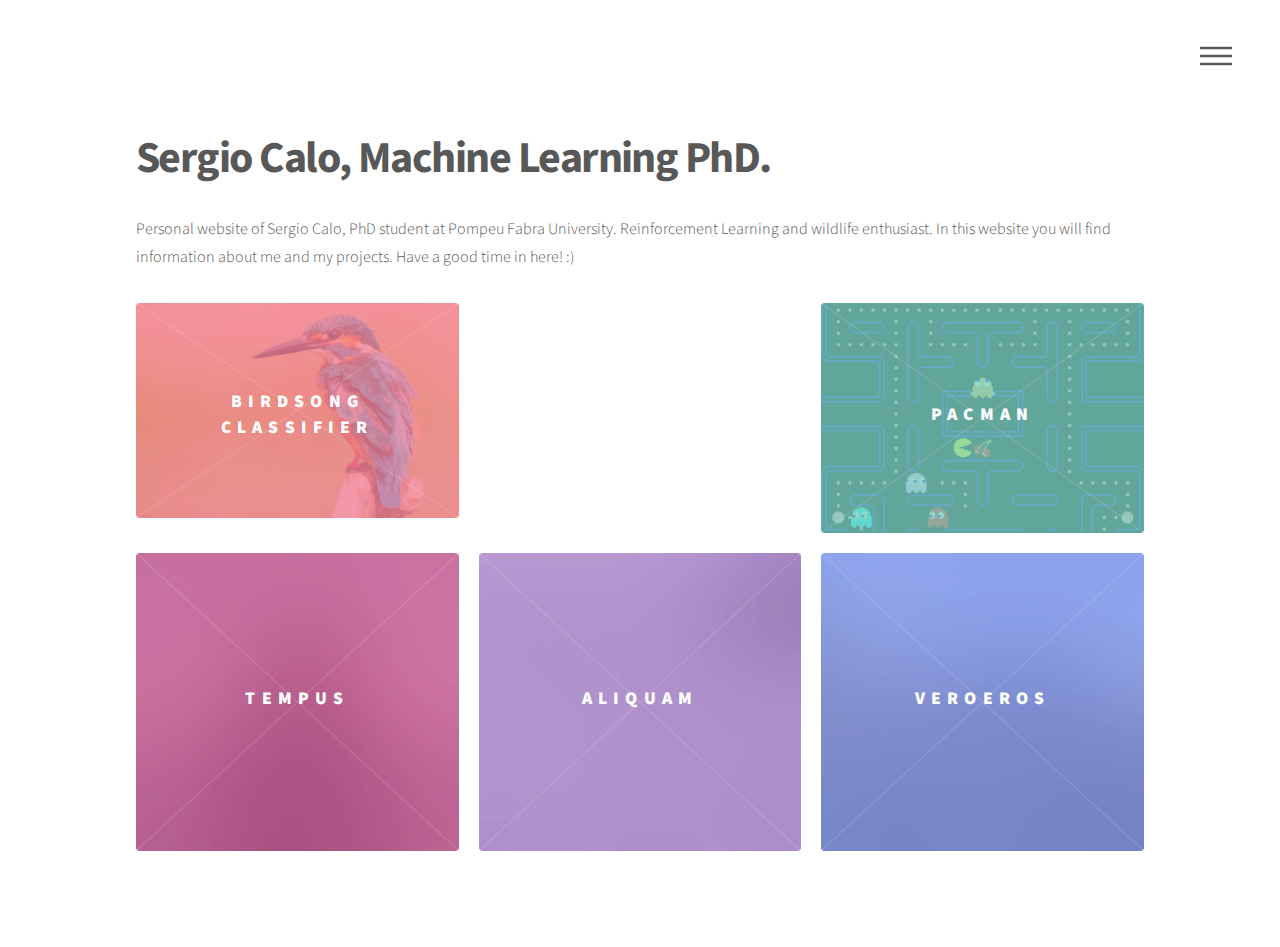
==== commit d66b9fa1: "Update index.html" ====
--- a/index.html
+++ b/index.html
@@ -76,7 +76,7 @@
 								</article>
 								<article class="style3">
 									<span class="image">
-										<img src="images/Pacman.jpg" alt="" />
+										<img src="images/pacman_1.jpg" alt="" />
 									</span>
 									<a href="proyect3.html">
 										<h2>Pacman</h2>
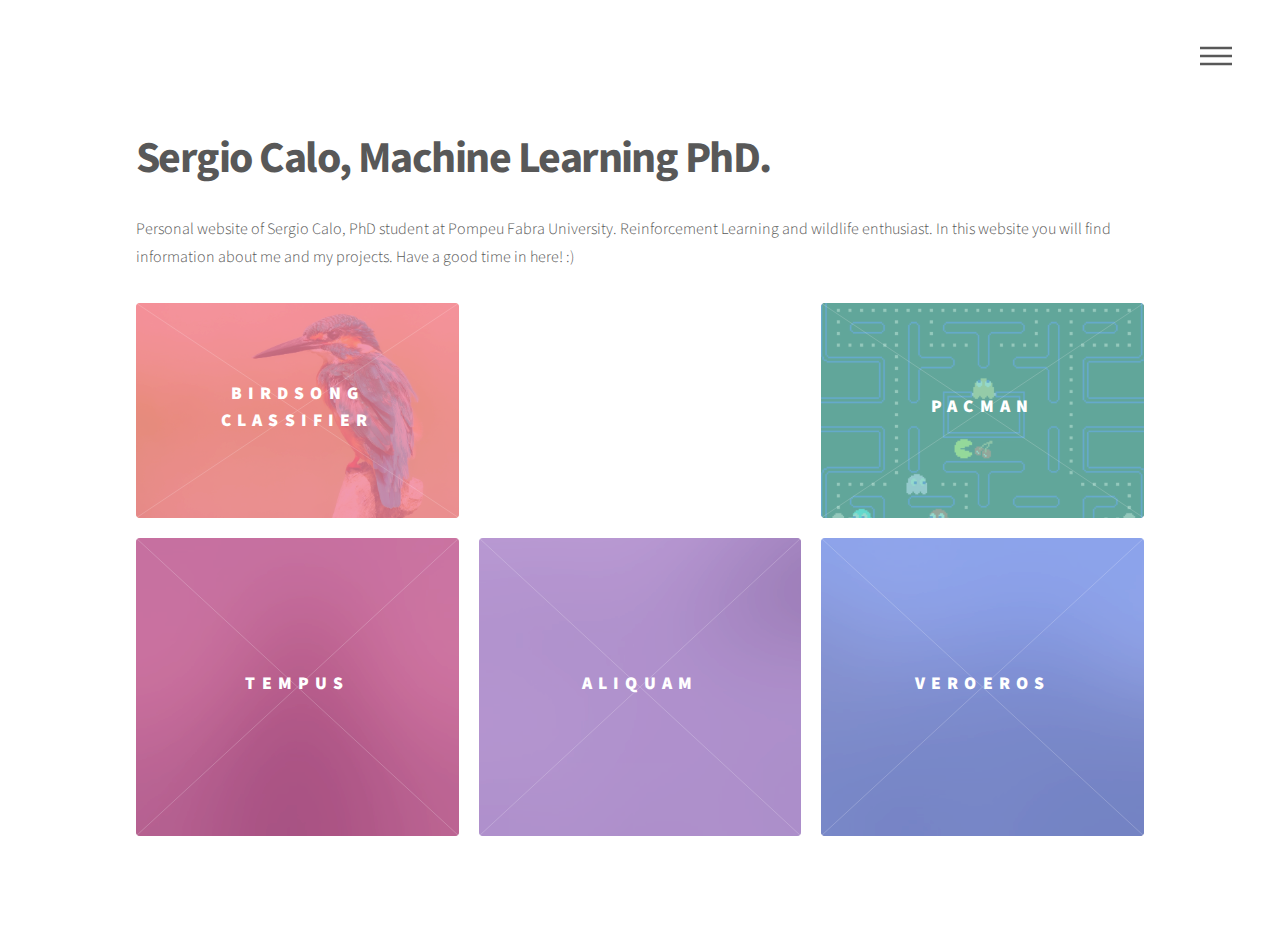
==== commit badd6187: "Update index.html" ====
--- a/index.html
+++ b/index.html
@@ -78,7 +78,7 @@
 									<span class="image">
 										<img src="images/pacman_1.jpg" alt="" />
 									</span>
-									<a href="proyect3.html">
+									<a href="pacman.html">
 										<h2>Pacman</h2>
 										<div class="content">
 											<p>Sed nisl arcu euismod sit amet nisi lorem etiam dolor veroeros et feugiat.</p>
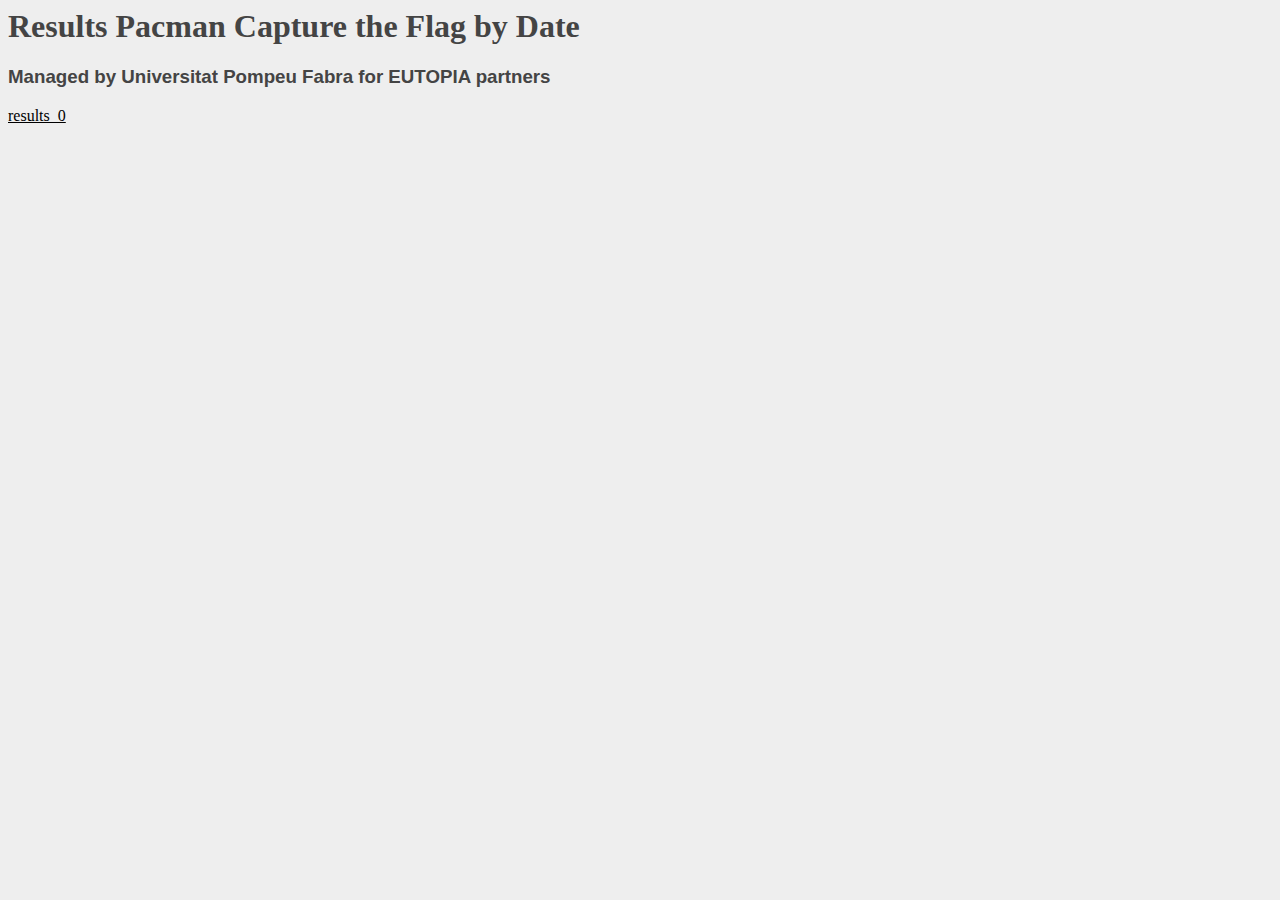
==== commit ef390b5a: "Add files via upload" ====
--- a/index.html
+++ b/index.html
@@ -1,138 +1,9 @@
-<!DOCTYPE HTML>
-<!--
-	Phantom by HTML5 UP
-	html5up.net | @ajlkn
-	Free for personal and commercial use under the CCA 3.0 license (html5up.net/license)
--->
-<html>
-	<head>
-		<title>Sergio Calo</title>
-		<meta charset="utf-8" />
-		<meta name="viewport" content="width=device-width, initial-scale=1, user-scalable=no" />
-		<link rel="stylesheet" href="assets/css/main.css" />
-		<noscript><link rel="stylesheet" href="assets/css/noscript.css" /></noscript>
-	</head>
-	<body class="is-preload">
-		<!-- Wrapper -->
-			<div id="wrapper">
-
-				<!-- Header -->
-					<header id="header">
-						<div class="inner">
-
-							
-
-							<!-- Nav -->
-								<nav>
-									<ul>
-										<li><a href="#menu">Menu</a></li>
-									</ul>
-								</nav>
-
-						</div>
-					</header>
-
-				<!-- Menu -->
-					<nav id="menu">
-						<h2>Menu</h2>
-						<ul>
-							<li><a href="index.html">Home</a></li>
-							<li><a href="about.html">About me</a></li>
-							<li><a href="contact.html">Contact</a></li>
-							<li><a href="elements.html">Elements</a></li>
-						</ul>
-					</nav>
-
-				<!-- Main -->
-					<div id="main">
-						<div class="inner">
-							<header>
-								<h1>Sergio Calo, Machine Learning PhD.</h1>
-								<p>Personal website of Sergio Calo, PhD student at Pompeu Fabra University. Reinforcement Learning and wildlife enthusiast.
-								In this website you will find information about me and my projects. Have a good time in here! :)</p>
-							</header>
-							<section class="tiles">
-								<article class="style1">
-									<span class="image">
-										<img src="images/p1.jpg" alt="" />
-									</span>
-									<a href="birdsong-class.html">
-										<h2>Birdsong classifier</h2>
-										<div class="content">
-											<p>Learning to identify bird species based on their songs using Machine Learning</p>
-										</div>
-									</a>
-								</article>
-								<article class="style2">
-									<span class="image">
-										<img src="images/city-park.jpg" alt="" />
-									</span>
-									<a href="green-bcn.html">
-										<h2>BCN Grren routes</h2>
-										<div class="content">
-											<p>System of recommendation of less polluted routes in the city of Barcelona. Technologies: Graph Neural Networks, Shortest path, Web app.</p>
-										</div>
-									</a>
-								</article>
-								<article class="style3">
-									<span class="image">
-										<img src="images/pacman_1.jpg" alt="" />
-									</span>
-									<a href="pacman.html">
-										<h2>Pacman</h2>
-										<div class="content">
-											<p>Sed nisl arcu euismod sit amet nisi lorem etiam dolor veroeros et feugiat.</p>
-										</div>
-									</a>
-								</article>
-								<article class="style4">
-									<span class="image">
-										<img src="images/pic04.jpg" alt="" />
-									</span>
-									<a href="generic.html">
-										<h2>Tempus</h2>
-										<div class="content">
-											<p>Sed nisl arcu euismod sit amet nisi lorem etiam dolor veroeros et feugiat.</p>
-										</div>
-									</a>
-								</article>
-								<article class="style5">
-									<span class="image">
-										<img src="images/pic05.jpg" alt="" />
-									</span>
-									<a href="generic.html">
-										<h2>Aliquam</h2>
-										<div class="content">
-											<p>Sed nisl arcu euismod sit amet nisi lorem etiam dolor veroeros et feugiat.</p>
-										</div>
-									</a>
-								</article>
-								<article class="style6">
-									<span class="image">
-										<img src="images/pic06.jpg" alt="" />
-									</span>
-									<a href="generic.html">
-										<h2>Veroeros</h2>
-										<div class="content">
-											<p>Sed nisl arcu euismod sit amet nisi lorem etiam dolor veroeros et feugiat.</p>
-										</div>
-									</a>
-								</article>
-								
-							</section>
-						</div>
-					</div>
-
-			
-
-			</div>
-
-		<!-- Scripts -->
-			<script src="assets/js/jquery.min.js"></script>
-			<script src="assets/js/browser.min.js"></script>
-			<script src="assets/js/breakpoints.min.js"></script>
-			<script src="assets/js/util.js"></script>
-			<script src="assets/js/main.js"></script>
-
-	</body>
-</html>
+<html><head><title>Results for PACMAN Capture the Flag Tournaments</title>
+<link rel="stylesheet" type="text/css" href="style.css"/></head>
+<body><h1>Results Pacman Capture the Flag by Date</h1>
+<h3>Managed by Universitat Pompeu Fabra for EUTOPIA partners</h3>
+
+<a href="results_0.html"> results_0  </a> <br/>
+
+
+<br/></body></html>
--- a/style.css
+++ b/style.css
@@ -0,0 +1,107 @@
+/* Some variables */
+:root {
+  --page-bg-color: #EEE;
+  --page-color: #444;
+  --table-headings-bg-color: #E8DFD1;
+  --table-odd-rows-bg-color: #FFFBF2;
+  --table-even-rows-bg-color: #FFFCE5;
+  
+  --table-color: #FFF;
+  --table-bg-color: #34495E;
+  --table-hover-bg-color: #5E84AA;
+  --table-th-color: #DD5;
+  --table-border-color: #46637F;
+  
+}
+
+body {
+    background-color: var(--page-bg-color);
+    color: var(--page-color);
+}
+
+/* Tables general styling */
+table {
+    border: none;
+    border-collapse: collapse;
+    border-radius: 10px;
+    background-color: var(--table-bg-color);
+    color: var(--table-color);
+}
+td, th {
+    padding: 15px;
+    border: none;
+}
+
+/* Table headings */
+th {
+    color: var(--table-th-color);
+}
+
+td {
+    border-top: 1px solid var(--table-border-color);
+    font-weight: 300;
+}
+    
+
+/* Rows with mouse hovering */
+tr:hover td {
+    background-color: var(--table-hover-bg-color);
+}
+
+/* Bottom left/right cells with mouse hovering*/
+tr:hover:last-child td:first-child {
+    border-radius: 0 0 0 10px;
+}
+tr:hover:last-child td:last-child {
+    border-radius: 0 0 10px 0;
+}
+
+body {
+    font-family: 'Montserrat', sans-serif;
+}
+
+h1, h2, a {
+    font-family: 'Good Times Rg';
+}
+
+a {
+    display: inline-block;
+    padding-bottom: 10px;
+    color: black;
+}
+
+@font-face {
+	font-family: 'Good Times Rg';
+	src: url('fonts/GoodTimesRg-Regular.eot');
+	src: url('fonts/GoodTimesRg-Regular.eot?#iefix') format('embedded-opentype'),
+		url('fonts/GoodTimesRg-Regular.woff2') format('woff2'),
+		url('fonts/GoodTimesRg-Regular.woff') format('woff'),
+		url('fonts/GoodTimesRg-Regular.ttf') format('truetype'),
+		url('fonts/GoodTimesRg-Regular.svg#GoodTimesRg-Regular') format('svg');
+	font-weight: normal;
+	font-style: normal;
+}
+
+@font-face {
+	font-family: 'Montserrat';
+	src: url('fonts/Montserrat-Light.eot');
+	src: url('fonts/Montserrat-Light.eot?#iefix') format('embedded-opentype'),
+		url('fonts/Montserrat-Light.woff2') format('woff2'),
+		url('fonts/Montserrat-Light.woff') format('woff'),
+		url('fonts/Montserrat-Light.ttf') format('truetype'),
+		url('fonts/Montserrat-Light.svg#Montserrat-Light') format('svg');
+	font-weight: 300;
+	font-style: normal;
+}
+
+@font-face {
+	font-family: 'Montserrat';
+	src: url('fonts/Montserrat-Regular.eot');
+	src: url('fonts/Montserrat-Regular.eot?#iefix') format('embedded-opentype'),
+		url('fonts/Montserrat-Regular.woff2') format('woff2'),
+		url('fonts/Montserrat-Regular.woff') format('woff'),
+		url('fonts/Montserrat-Regular.ttf') format('truetype'),
+		url('fonts/Montserrat-Regular.svg#Montserrat-Regular') format('svg');
+	font-weight: normal;
+	font-style: normal;
+}
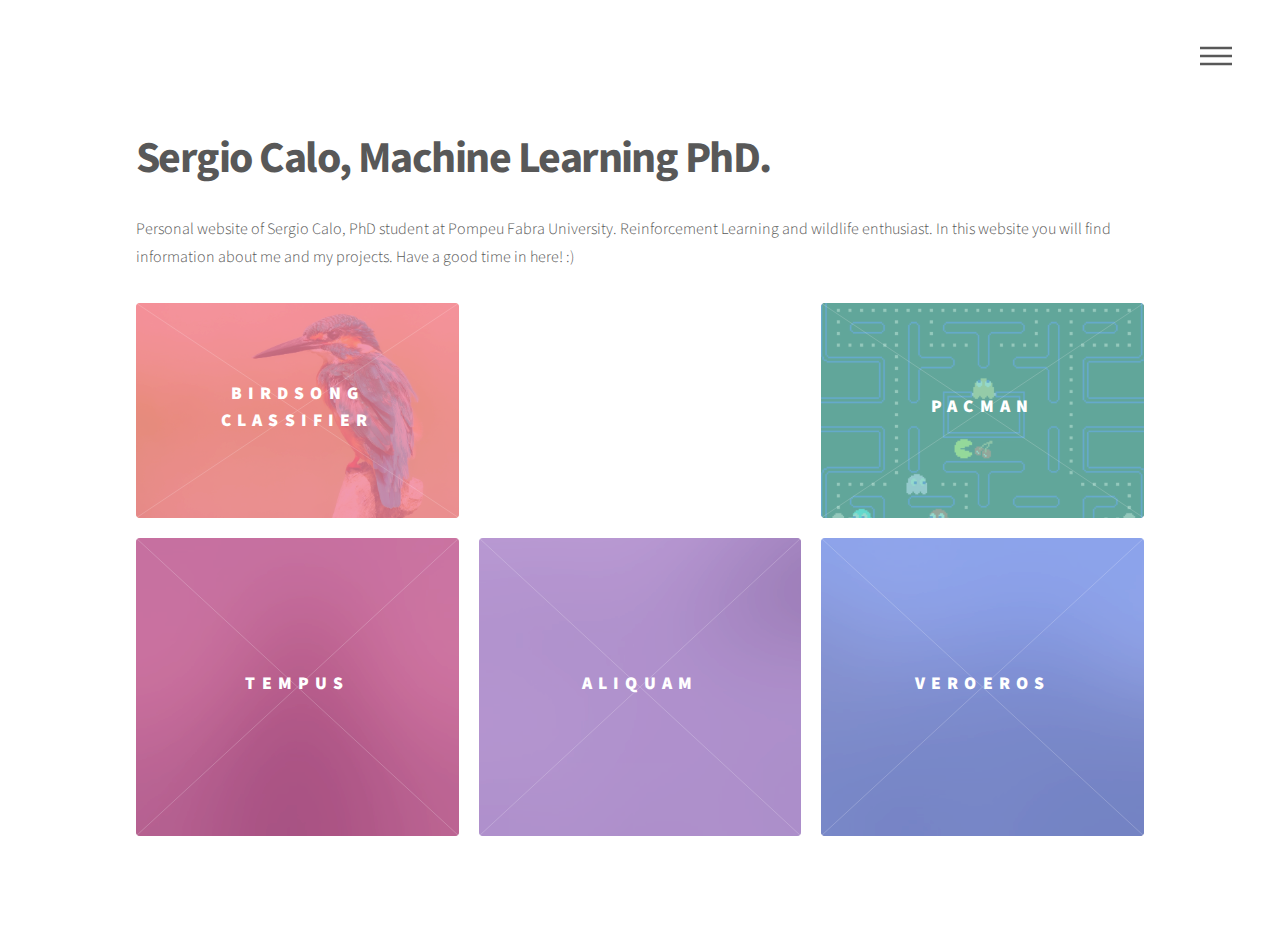
==== commit af7287cf: "Update index.html" ====
--- a/index.html
+++ b/index.html
@@ -1,9 +1,138 @@
-<html><head><title>Results for PACMAN Capture the Flag Tournaments</title>
-<link rel="stylesheet" type="text/css" href="style.css"/></head>
-<body><h1>Results Pacman Capture the Flag by Date</h1>
-<h3>Managed by Universitat Pompeu Fabra for EUTOPIA partners</h3>
+<!DOCTYPE HTML>
+<!--
+	Phantom by HTML5 UP
+	html5up.net | @ajlkn
+	Free for personal and commercial use under the CCA 3.0 license (html5up.net/license)
+-->
+<html>
+	<head>
+		<title>Sergio Calo</title>
+		<meta charset="utf-8" />
+		<meta name="viewport" content="width=device-width, initial-scale=1, user-scalable=no" />
+		<link rel="stylesheet" href="assets/css/main.css" />
+		<noscript><link rel="stylesheet" href="assets/css/noscript.css" /></noscript>
+	</head>
+	<body class="is-preload">
+		<!-- Wrapper -->
+			<div id="wrapper">
 
-<a href="results_0.html"> results_0  </a> <br/>
+				<!-- Header -->
+					<header id="header">
+						<div class="inner">
 
 
-<br/></body></html>
+
+							<!-- Nav -->
+								<nav>
+									<ul>
+										<li><a href="#menu">Menu</a></li>
+									</ul>
+								</nav>
+
+						</div>
+					</header>
+
+				<!-- Menu -->
+					<nav id="menu">
+						<h2>Menu</h2>
+						<ul>
+							<li><a href="index.html">Home</a></li>
+							<li><a href="about.html">About me</a></li>
+							<li><a href="contact.html">Contact</a></li>
+							<li><a href="results_0.html">Pacman Contest</a></li>
+						</ul>
+					</nav>
+
+				<!-- Main -->
+					<div id="main">
+						<div class="inner">
+							<header>
+								<h1>Sergio Calo, Machine Learning PhD.</h1>
+								<p>Personal website of Sergio Calo, PhD student at Pompeu Fabra University. Reinforcement Learning and wildlife enthusiast.
+								In this website you will find information about me and my projects. Have a good time in here! :)</p>
+							</header>
+							<section class="tiles">
+								<article class="style1">
+									<span class="image">
+										<img src="images/p1.jpg" alt="" />
+									</span>
+									<a href="birdsong-class.html">
+										<h2>Birdsong classifier</h2>
+										<div class="content">
+											<p>Learning to identify bird species based on their songs using Machine Learning</p>
+										</div>
+									</a>
+								</article>
+								<article class="style2">
+									<span class="image">
+										<img src="images/city-park.jpg" alt="" />
+									</span>
+									<a href="green-bcn.html">
+										<h2>BCN Grren routes</h2>
+										<div class="content">
+											<p>System of recommendation of less polluted routes in the city of Barcelona. Technologies: Graph Neural Networks, Shortest path, Web app.</p>
+										</div>
+									</a>
+								</article>
+								<article class="style3">
+									<span class="image">
+										<img src="images/pacman_1.jpg" alt="" />
+									</span>
+									<a href="pacman.html">
+										<h2>Pacman</h2>
+										<div class="content">
+											<p>Sed nisl arcu euismod sit amet nisi lorem etiam dolor veroeros et feugiat.</p>
+										</div>
+									</a>
+								</article>
+								<article class="style4">
+									<span class="image">
+										<img src="images/pic04.jpg" alt="" />
+									</span>
+									<a href="generic.html">
+										<h2>Tempus</h2>
+										<div class="content">
+											<p>Sed nisl arcu euismod sit amet nisi lorem etiam dolor veroeros et feugiat.</p>
+										</div>
+									</a>
+								</article>
+								<article class="style5">
+									<span class="image">
+										<img src="images/pic05.jpg" alt="" />
+									</span>
+									<a href="generic.html">
+										<h2>Aliquam</h2>
+										<div class="content">
+											<p>Sed nisl arcu euismod sit amet nisi lorem etiam dolor veroeros et feugiat.</p>
+										</div>
+									</a>
+								</article>
+								<article class="style6">
+									<span class="image">
+										<img src="images/pic06.jpg" alt="" />
+									</span>
+									<a href="generic.html">
+										<h2>Veroeros</h2>
+										<div class="content">
+											<p>Sed nisl arcu euismod sit amet nisi lorem etiam dolor veroeros et feugiat.</p>
+										</div>
+									</a>
+								</article>
+
+							</section>
+						</div>
+					</div>
+
+
+
+			</div>
+
+		<!-- Scripts -->
+			<script src="assets/js/jquery.min.js"></script>
+			<script src="assets/js/browser.min.js"></script>
+			<script src="assets/js/breakpoints.min.js"></script>
+			<script src="assets/js/util.js"></script>
+			<script src="assets/js/main.js"></script>
+
+	</body>
+</html>
--- a/assets/css/main.css
+++ b/assets/css/main.css
@@ -0,0 +1,3329 @@
+@import url(fontawesome-all.min.css);
+@import url("https://fonts.googleapis.com/css?family=Source+Sans+Pro:300,700,900");
+
+/*
+	Phantom by HTML5 UP
+	html5up.net | @ajlkn
+	Free for personal and commercial use under the CCA 3.0 license (html5up.net/license)
+*/
+
+html, body, div, span, applet, object,
+iframe, h1, h2, h3, h4, h5, h6, p, blockquote,
+pre, a, abbr, acronym, address, big, cite,
+code, del, dfn, em, img, ins, kbd, q, s, samp,
+small, strike, strong, sub, sup, tt, var, b,
+u, i, center, dl, dt, dd, ol, ul, li, fieldset,
+form, label, legend, table, caption, tbody,
+tfoot, thead, tr, th, td, article, aside,
+canvas, details, embed, figure, figcaption,
+footer, header, hgroup, menu, nav, output, ruby,
+section, summary, time, mark, audio, video {
+	margin: 0;
+	padding: 0;
+	border: 0;
+	font-size: 100%;
+	font: inherit;
+	vertical-align: baseline;}
+
+article, aside, details, figcaption, figure,
+footer, header, hgroup, menu, nav, section {
+	display: block;}
+
+body {
+	line-height: 1;
+}
+
+ol, ul {
+	list-style: none;
+}
+
+blockquote, q {
+	quotes: none;
+}
+
+	blockquote:before, blockquote:after, q:before, q:after {
+		content: '';
+		content: none;
+	}
+
+table {
+	border-collapse: collapse;
+	border-spacing: 0;
+}
+
+body {
+	-webkit-text-size-adjust: none;
+}
+
+mark {
+	background-color: transparent;
+	color: inherit;
+}
+
+input::-moz-focus-inner {
+	border: 0;
+	padding: 0;
+}
+
+input, select, textarea {
+	-moz-appearance: none;
+	-webkit-appearance: none;
+	-ms-appearance: none;
+	appearance: none;
+}
+
+/* Basic */
+
+	@-ms-viewport {
+		width: device-width;
+	}
+
+	body {
+		-ms-overflow-style: scrollbar;
+	}
+
+	@media screen and (max-width: 480px) {
+
+		html, body {
+			min-width: 320px;
+		}
+
+	}
+
+	html {
+		box-sizing: border-box;
+	}
+
+	*, *:before, *:after {
+		box-sizing: inherit;
+	}
+
+	body {
+		background: #ffffff;
+	}
+
+		body.is-preload *, body.is-preload *:before, body.is-preload *:after {
+			-moz-animation: none !important;
+			-webkit-animation: none !important;
+			-ms-animation: none !important;
+			animation: none !important;
+			-moz-transition: none !important;
+			-webkit-transition: none !important;
+			-ms-transition: none !important;
+			transition: none !important;
+		}
+
+/* Type */
+
+	body, input, select, textarea {
+		color: #585858;
+		font-family: "Source Sans Pro", Helvetica, sans-serif;
+		font-size: 16pt;
+		font-weight: 300;
+		line-height: 1.75;
+	}
+
+		@media screen and (max-width: 1680px) {
+
+			body, input, select, textarea {
+				font-size: 14pt;
+			}
+
+		}
+
+		@media screen and (max-width: 1280px) {
+
+			body, input, select, textarea {
+				font-size: 12pt;
+			}
+
+		}
+
+	a {
+		-moz-transition: border-bottom-color 0.2s ease, color 0.2s ease;
+		-webkit-transition: border-bottom-color 0.2s ease, color 0.2s ease;
+		-ms-transition: border-bottom-color 0.2s ease, color 0.2s ease;
+		transition: border-bottom-color 0.2s ease, color 0.2s ease;
+		text-decoration: none;
+		color: #585858;
+		border-bottom: dotted 1px rgba(88, 88, 88, 0.5);
+	}
+
+		a:hover {
+			border-bottom-color: transparent;
+			color: #f2849e !important;
+		}
+
+	strong, b {
+		font-weight: 900;
+	}
+
+	em, i {
+		font-style: italic;
+	}
+
+	p {
+		margin: 0 0 2em 0;
+	}
+
+	h1 {
+		font-size: 2.75em;
+		font-weight: 700;
+		line-height: 1.3;
+		margin: 0 0 1em 0;
+		letter-spacing: -0.035em;
+	}
+
+		h1 a {
+			color: inherit;
+		}
+
+		@media screen and (max-width: 736px) {
+
+			h1 {
+				font-size: 2em;
+				margin: 0 0 1em 0;
+			}
+
+		}
+
+		@media screen and (max-width: 360px) {
+
+			h1 {
+				font-size: 1.75em;
+			}
+
+		}
+
+	h2, h3, h4, h5, h6 {
+		font-weight: 900;
+		line-height: 1.5;
+		margin: 0 0 2em 0;
+		text-transform: uppercase;
+		letter-spacing: 0.35em;
+	}
+
+		h2 a, h3 a, h4 a, h5 a, h6 a {
+			color: inherit;
+		}
+
+	h2 {
+		font-size: 1.1em;
+	}
+
+	h3 {
+		font-size: 1em;
+	}
+
+	h4 {
+		font-size: 0.8em;
+	}
+
+	h5 {
+		font-size: 0.8em;
+	}
+
+	h6 {
+		font-size: 0.8em;
+	}
+
+	@media screen and (max-width: 980px) {
+
+		h1 br, h2 br, h3 br, h4 br, h5 br, h6 br {
+			display: none;
+		}
+
+	}
+
+	@media screen and (max-width: 736px) {
+
+		h2 {
+			font-size: 1em;
+		}
+
+		h3 {
+			font-size: 0.8em;
+		}
+
+	}
+
+	sub {
+		font-size: 0.8em;
+		position: relative;
+		top: 0.5em;
+	}
+
+	sup {
+		font-size: 0.8em;
+		position: relative;
+		top: -0.5em;
+	}
+
+	blockquote {
+		border-left: solid 4px #c9c9c9;
+		font-style: italic;
+		margin: 0 0 2em 0;
+		padding: 0.5em 0 0.5em 2em;
+	}
+
+	code {
+		background: rgba(144, 144, 144, 0.075);
+		border-radius: 4px;
+		border: solid 1px #c9c9c9;
+		font-family: "Courier New", monospace;
+		font-size: 0.9em;
+		margin: 0 0.25em;
+		padding: 0.25em 0.65em;
+	}
+
+	pre {
+		-webkit-overflow-scrolling: touch;
+		font-family: "Courier New", monospace;
+		font-size: 0.9em;
+		margin: 0 0 2em 0;
+	}
+
+		pre code {
+			display: block;
+			line-height: 1.75;
+			padding: 1em 1.5em;
+			overflow-x: auto;
+		}
+
+	hr {
+		border: 0;
+		border-bottom: solid 1px #c9c9c9;
+		margin: 2em 0;
+	}
+
+		hr.major {
+			margin: 3em 0;
+		}
+
+	.align-left {
+		text-align: left;
+	}
+
+	.align-center {
+		text-align: center;
+	}
+
+	.align-right {
+		text-align: right;
+	}
+
+/* Row */
+
+	.row {
+		display: flex;
+		flex-wrap: wrap;
+		box-sizing: border-box;
+		align-items: stretch;
+	}
+
+		.row > * {
+			box-sizing: border-box;
+		}
+
+		.row.gtr-uniform > * > :last-child {
+			margin-bottom: 0;
+		}
+
+		.row.aln-left {
+			justify-content: flex-start;
+		}
+
+		.row.aln-center {
+			justify-content: center;
+		}
+
+		.row.aln-right {
+			justify-content: flex-end;
+		}
+
+		.row.aln-top {
+			align-items: flex-start;
+		}
+
+		.row.aln-middle {
+			align-items: center;
+		}
+
+		.row.aln-bottom {
+			align-items: flex-end;
+		}
+
+		.row > .imp {
+			order: -1;
+		}
+
+		.row > .col-1 {
+			width: 8.33333%;
+		}
+
+		.row > .off-1 {
+			margin-left: 8.33333%;
+		}
+
+		.row > .col-2 {
+			width: 16.66667%;
+		}
+
+		.row > .off-2 {
+			margin-left: 16.66667%;
+		}
+
+		.row > .col-3 {
+			width: 25%;
+		}
+
+		.row > .off-3 {
+			margin-left: 25%;
+		}
+
+		.row > .col-4 {
+			width: 33.33333%;
+		}
+
+		.row > .off-4 {
+			margin-left: 33.33333%;
+		}
+
+		.row > .col-5 {
+			width: 41.66667%;
+		}
+
+		.row > .off-5 {
+			margin-left: 41.66667%;
+		}
+
+		.row > .col-6 {
+			width: 50%;
+		}
+
+		.row > .off-6 {
+			margin-left: 50%;
+		}
+
+		.row > .col-7 {
+			width: 58.33333%;
+		}
+
+		.row > .off-7 {
+			margin-left: 58.33333%;
+		}
+
+		.row > .col-8 {
+			width: 66.66667%;
+		}
+
+		.row > .off-8 {
+			margin-left: 66.66667%;
+		}
+
+		.row > .col-9 {
+			width: 75%;
+		}
+
+		.row > .off-9 {
+			margin-left: 75%;
+		}
+
+		.row > .col-10 {
+			width: 83.33333%;
+		}
+
+		.row > .off-10 {
+			margin-left: 83.33333%;
+		}
+
+		.row > .col-11 {
+			width: 91.66667%;
+		}
+
+		.row > .off-11 {
+			margin-left: 91.66667%;
+		}
+
+		.row > .col-12 {
+			width: 100%;
+		}
+
+		.row > .off-12 {
+			margin-left: 100%;
+		}
+
+		.row.gtr-0 {
+			margin-top: 0;
+			margin-left: 0em;
+		}
+
+			.row.gtr-0 > * {
+				padding: 0 0 0 0em;
+			}
+
+			.row.gtr-0.gtr-uniform {
+				margin-top: 0em;
+			}
+
+				.row.gtr-0.gtr-uniform > * {
+					padding-top: 0em;
+				}
+
+		.row.gtr-25 {
+			margin-top: 0;
+			margin-left: -0.5em;
+		}
+
+			.row.gtr-25 > * {
+				padding: 0 0 0 0.5em;
+			}
+
+			.row.gtr-25.gtr-uniform {
+				margin-top: -0.5em;
+			}
+
+				.row.gtr-25.gtr-uniform > * {
+					padding-top: 0.5em;
+				}
+
+		.row.gtr-50 {
+			margin-top: 0;
+			margin-left: -1em;
+		}
+
+			.row.gtr-50 > * {
+				padding: 0 0 0 1em;
+			}
+
+			.row.gtr-50.gtr-uniform {
+				margin-top: -1em;
+			}
+
+				.row.gtr-50.gtr-uniform > * {
+					padding-top: 1em;
+				}
+
+		.row {
+			margin-top: 0;
+			margin-left: -2em;
+		}
+
+			.row > * {
+				padding: 0 0 0 2em;
+			}
+
+			.row.gtr-uniform {
+				margin-top: -2em;
+			}
+
+				.row.gtr-uniform > * {
+					padding-top: 2em;
+				}
+
+		.row.gtr-150 {
+			margin-top: 0;
+			margin-left: -3em;
+		}
+
+			.row.gtr-150 > * {
+				padding: 0 0 0 3em;
+			}
+
+			.row.gtr-150.gtr-uniform {
+				margin-top: -3em;
+			}
+
+				.row.gtr-150.gtr-uniform > * {
+					padding-top: 3em;
+				}
+
+		.row.gtr-200 {
+			margin-top: 0;
+			margin-left: -4em;
+		}
+
+			.row.gtr-200 > * {
+				padding: 0 0 0 4em;
+			}
+
+			.row.gtr-200.gtr-uniform {
+				margin-top: -4em;
+			}
+
+				.row.gtr-200.gtr-uniform > * {
+					padding-top: 4em;
+				}
+
+		@media screen and (max-width: 1680px) {
+
+			.row {
+				display: flex;
+				flex-wrap: wrap;
+				box-sizing: border-box;
+				align-items: stretch;
+			}
+
+				.row > * {
+					box-sizing: border-box;
+				}
+
+				.row.gtr-uniform > * > :last-child {
+					margin-bottom: 0;
+				}
+
+				.row.aln-left {
+					justify-content: flex-start;
+				}
+
+				.row.aln-center {
+					justify-content: center;
+				}
+
+				.row.aln-right {
+					justify-content: flex-end;
+				}
+
+				.row.aln-top {
+					align-items: flex-start;
+				}
+
+				.row.aln-middle {
+					align-items: center;
+				}
+
+				.row.aln-bottom {
+					align-items: flex-end;
+				}
+
+				.row > .imp-xlarge {
+					order: -1;
+				}
+
+				.row > .col-1-xlarge {
+					width: 8.33333%;
+				}
+
+				.row > .off-1-xlarge {
+					margin-left: 8.33333%;
+				}
+
+				.row > .col-2-xlarge {
+					width: 16.66667%;
+				}
+
+				.row > .off-2-xlarge {
+					margin-left: 16.66667%;
+				}
+
+				.row > .col-3-xlarge {
+					width: 25%;
+				}
+
+				.row > .off-3-xlarge {
+					margin-left: 25%;
+				}
+
+				.row > .col-4-xlarge {
+					width: 33.33333%;
+				}
+
+				.row > .off-4-xlarge {
+					margin-left: 33.33333%;
+				}
+
+				.row > .col-5-xlarge {
+					width: 41.66667%;
+				}
+
+				.row > .off-5-xlarge {
+					margin-left: 41.66667%;
+				}
+
+				.row > .col-6-xlarge {
+					width: 50%;
+				}
+
+				.row > .off-6-xlarge {
+					margin-left: 50%;
+				}
+
+				.row > .col-7-xlarge {
+					width: 58.33333%;
+				}
+
+				.row > .off-7-xlarge {
+					margin-left: 58.33333%;
+				}
+
+				.row > .col-8-xlarge {
+					width: 66.66667%;
+				}
+
+				.row > .off-8-xlarge {
+					margin-left: 66.66667%;
+				}
+
+				.row > .col-9-xlarge {
+					width: 75%;
+				}
+
+				.row > .off-9-xlarge {
+					margin-left: 75%;
+				}
+
+				.row > .col-10-xlarge {
+					width: 83.33333%;
+				}
+
+				.row > .off-10-xlarge {
+					margin-left: 83.33333%;
+				}
+
+				.row > .col-11-xlarge {
+					width: 91.66667%;
+				}
+
+				.row > .off-11-xlarge {
+					margin-left: 91.66667%;
+				}
+
+				.row > .col-12-xlarge {
+					width: 100%;
+				}
+
+				.row > .off-12-xlarge {
+					margin-left: 100%;
+				}
+
+				.row.gtr-0 {
+					margin-top: 0;
+					margin-left: 0em;
+				}
+
+					.row.gtr-0 > * {
+						padding: 0 0 0 0em;
+					}
+
+					.row.gtr-0.gtr-uniform {
+						margin-top: 0em;
+					}
+
+						.row.gtr-0.gtr-uniform > * {
+							padding-top: 0em;
+						}
+
+				.row.gtr-25 {
+					margin-top: 0;
+					margin-left: -0.5em;
+				}
+
+					.row.gtr-25 > * {
+						padding: 0 0 0 0.5em;
+					}
+
+					.row.gtr-25.gtr-uniform {
+						margin-top: -0.5em;
+					}
+
+						.row.gtr-25.gtr-uniform > * {
+							padding-top: 0.5em;
+						}
+
+				.row.gtr-50 {
+					margin-top: 0;
+					margin-left: -1em;
+				}
+
+					.row.gtr-50 > * {
+						padding: 0 0 0 1em;
+					}
+
+					.row.gtr-50.gtr-uniform {
+						margin-top: -1em;
+					}
+
+						.row.gtr-50.gtr-uniform > * {
+							padding-top: 1em;
+						}
+
+				.row {
+					margin-top: 0;
+					margin-left: -2em;
+				}
+
+					.row > * {
+						padding: 0 0 0 2em;
+					}
+
+					.row.gtr-uniform {
+						margin-top: -2em;
+					}
+
+						.row.gtr-uniform > * {
+							padding-top: 2em;
+						}
+
+				.row.gtr-150 {
+					margin-top: 0;
+					margin-left: -3em;
+				}
+
+					.row.gtr-150 > * {
+						padding: 0 0 0 3em;
+					}
+
+					.row.gtr-150.gtr-uniform {
+						margin-top: -3em;
+					}
+
+						.row.gtr-150.gtr-uniform > * {
+							padding-top: 3em;
+						}
+
+				.row.gtr-200 {
+					margin-top: 0;
+					margin-left: -4em;
+				}
+
+					.row.gtr-200 > * {
+						padding: 0 0 0 4em;
+					}
+
+					.row.gtr-200.gtr-uniform {
+						margin-top: -4em;
+					}
+
+						.row.gtr-200.gtr-uniform > * {
+							padding-top: 4em;
+						}
+
+		}
+
+		@media screen and (max-width: 1280px) {
+
+			.row {
+				display: flex;
+				flex-wrap: wrap;
+				box-sizing: border-box;
+				align-items: stretch;
+			}
+
+				.row > * {
+					box-sizing: border-box;
+				}
+
+				.row.gtr-uniform > * > :last-child {
+					margin-bottom: 0;
+				}
+
+				.row.aln-left {
+					justify-content: flex-start;
+				}
+
+				.row.aln-center {
+					justify-content: center;
+				}
+
+				.row.aln-right {
+					justify-content: flex-end;
+				}
+
+				.row.aln-top {
+					align-items: flex-start;
+				}
+
+				.row.aln-middle {
+					align-items: center;
+				}
+
+				.row.aln-bottom {
+					align-items: flex-end;
+				}
+
+				.row > .imp-large {
+					order: -1;
+				}
+
+				.row > .col-1-large {
+					width: 8.33333%;
+				}
+
+				.row > .off-1-large {
+					margin-left: 8.33333%;
+				}
+
+				.row > .col-2-large {
+					width: 16.66667%;
+				}
+
+				.row > .off-2-large {
+					margin-left: 16.66667%;
+				}
+
+				.row > .col-3-large {
+					width: 25%;
+				}
+
+				.row > .off-3-large {
+					margin-left: 25%;
+				}
+
+				.row > .col-4-large {
+					width: 33.33333%;
+				}
+
+				.row > .off-4-large {
+					margin-left: 33.33333%;
+				}
+
+				.row > .col-5-large {
+					width: 41.66667%;
+				}
+
+				.row > .off-5-large {
+					margin-left: 41.66667%;
+				}
+
+				.row > .col-6-large {
+					width: 50%;
+				}
+
+				.row > .off-6-large {
+					margin-left: 50%;
+				}
+
+				.row > .col-7-large {
+					width: 58.33333%;
+				}
+
+				.row > .off-7-large {
+					margin-left: 58.33333%;
+				}
+
+				.row > .col-8-large {
+					width: 66.66667%;
+				}
+
+				.row > .off-8-large {
+					margin-left: 66.66667%;
+				}
+
+				.row > .col-9-large {
+					width: 75%;
+				}
+
+				.row > .off-9-large {
+					margin-left: 75%;
+				}
+
+				.row > .col-10-large {
+					width: 83.33333%;
+				}
+
+				.row > .off-10-large {
+					margin-left: 83.33333%;
+				}
+
+				.row > .col-11-large {
+					width: 91.66667%;
+				}
+
+				.row > .off-11-large {
+					margin-left: 91.66667%;
+				}
+
+				.row > .col-12-large {
+					width: 100%;
+				}
+
+				.row > .off-12-large {
+					margin-left: 100%;
+				}
+
+				.row.gtr-0 {
+					margin-top: 0;
+					margin-left: 0em;
+				}
+
+					.row.gtr-0 > * {
+						padding: 0 0 0 0em;
+					}
+
+					.row.gtr-0.gtr-uniform {
+						margin-top: 0em;
+					}
+
+						.row.gtr-0.gtr-uniform > * {
+							padding-top: 0em;
+						}
+
+				.row.gtr-25 {
+					margin-top: 0;
+					margin-left: -0.5em;
+				}
+
+					.row.gtr-25 > * {
+						padding: 0 0 0 0.5em;
+					}
+
+					.row.gtr-25.gtr-uniform {
+						margin-top: -0.5em;
+					}
+
+						.row.gtr-25.gtr-uniform > * {
+							padding-top: 0.5em;
+						}
+
+				.row.gtr-50 {
+					margin-top: 0;
+					margin-left: -1em;
+				}
+
+					.row.gtr-50 > * {
+						padding: 0 0 0 1em;
+					}
+
+					.row.gtr-50.gtr-uniform {
+						margin-top: -1em;
+					}
+
+						.row.gtr-50.gtr-uniform > * {
+							padding-top: 1em;
+						}
+
+				.row {
+					margin-top: 0;
+					margin-left: -2em;
+				}
+
+					.row > * {
+						padding: 0 0 0 2em;
+					}
+
+					.row.gtr-uniform {
+						margin-top: -2em;
+					}
+
+						.row.gtr-uniform > * {
+							padding-top: 2em;
+						}
+
+				.row.gtr-150 {
+					margin-top: 0;
+					margin-left: -3em;
+				}
+
+					.row.gtr-150 > * {
+						padding: 0 0 0 3em;
+					}
+
+					.row.gtr-150.gtr-uniform {
+						margin-top: -3em;
+					}
+
+						.row.gtr-150.gtr-uniform > * {
+							padding-top: 3em;
+						}
+
+				.row.gtr-200 {
+					margin-top: 0;
+					margin-left: -4em;
+				}
+
+					.row.gtr-200 > * {
+						padding: 0 0 0 4em;
+					}
+
+					.row.gtr-200.gtr-uniform {
+						margin-top: -4em;
+					}
+
+						.row.gtr-200.gtr-uniform > * {
+							padding-top: 4em;
+						}
+
+		}
+
+		@media screen and (max-width: 980px) {
+
+			.row {
+				display: flex;
+				flex-wrap: wrap;
+				box-sizing: border-box;
+				align-items: stretch;
+			}
+
+				.row > * {
+					box-sizing: border-box;
+				}
+
+				.row.gtr-uniform > * > :last-child {
+					margin-bottom: 0;
+				}
+
+				.row.aln-left {
+					justify-content: flex-start;
+				}
+
+				.row.aln-center {
+					justify-content: center;
+				}
+
+				.row.aln-right {
+					justify-content: flex-end;
+				}
+
+				.row.aln-top {
+					align-items: flex-start;
+				}
+
+				.row.aln-middle {
+					align-items: center;
+				}
+
+				.row.aln-bottom {
+					align-items: flex-end;
+				}
+
+				.row > .imp-medium {
+					order: -1;
+				}
+
+				.row > .col-1-medium {
+					width: 8.33333%;
+				}
+
+				.row > .off-1-medium {
+					margin-left: 8.33333%;
+				}
+
+				.row > .col-2-medium {
+					width: 16.66667%;
+				}
+
+				.row > .off-2-medium {
+					margin-left: 16.66667%;
+				}
+
+				.row > .col-3-medium {
+					width: 25%;
+				}
+
+				.row > .off-3-medium {
+					margin-left: 25%;
+				}
+
+				.row > .col-4-medium {
+					width: 33.33333%;
+				}
+
+				.row > .off-4-medium {
+					margin-left: 33.33333%;
+				}
+
+				.row > .col-5-medium {
+					width: 41.66667%;
+				}
+
+				.row > .off-5-medium {
+					margin-left: 41.66667%;
+				}
+
+				.row > .col-6-medium {
+					width: 50%;
+				}
+
+				.row > .off-6-medium {
+					margin-left: 50%;
+				}
+
+				.row > .col-7-medium {
+					width: 58.33333%;
+				}
+
+				.row > .off-7-medium {
+					margin-left: 58.33333%;
+				}
+
+				.row > .col-8-medium {
+					width: 66.66667%;
+				}
+
+				.row > .off-8-medium {
+					margin-left: 66.66667%;
+				}
+
+				.row > .col-9-medium {
+					width: 75%;
+				}
+
+				.row > .off-9-medium {
+					margin-left: 75%;
+				}
+
+				.row > .col-10-medium {
+					width: 83.33333%;
+				}
+
+				.row > .off-10-medium {
+					margin-left: 83.33333%;
+				}
+
+				.row > .col-11-medium {
+					width: 91.66667%;
+				}
+
+				.row > .off-11-medium {
+					margin-left: 91.66667%;
+				}
+
+				.row > .col-12-medium {
+					width: 100%;
+				}
+
+				.row > .off-12-medium {
+					margin-left: 100%;
+				}
+
+				.row.gtr-0 {
+					margin-top: 0;
+					margin-left: 0em;
+				}
+
+					.row.gtr-0 > * {
+						padding: 0 0 0 0em;
+					}
+
+					.row.gtr-0.gtr-uniform {
+						margin-top: 0em;
+					}
+
+						.row.gtr-0.gtr-uniform > * {
+							padding-top: 0em;
+						}
+
+				.row.gtr-25 {
+					margin-top: 0;
+					margin-left: -0.375em;
+				}
+
+					.row.gtr-25 > * {
+						padding: 0 0 0 0.375em;
+					}
+
+					.row.gtr-25.gtr-uniform {
+						margin-top: -0.375em;
+					}
+
+						.row.gtr-25.gtr-uniform > * {
+							padding-top: 0.375em;
+						}
+
+				.row.gtr-50 {
+					margin-top: 0;
+					margin-left: -0.75em;
+				}
+
+					.row.gtr-50 > * {
+						padding: 0 0 0 0.75em;
+					}
+
+					.row.gtr-50.gtr-uniform {
+						margin-top: -0.75em;
+					}
+
+						.row.gtr-50.gtr-uniform > * {
+							padding-top: 0.75em;
+						}
+
+				.row {
+					margin-top: 0;
+					margin-left: -1.5em;
+				}
+
+					.row > * {
+						padding: 0 0 0 1.5em;
+					}
+
+					.row.gtr-uniform {
+						margin-top: -1.5em;
+					}
+
+						.row.gtr-uniform > * {
+							padding-top: 1.5em;
+						}
+
+				.row.gtr-150 {
+					margin-top: 0;
+					margin-left: -2.25em;
+				}
+
+					.row.gtr-150 > * {
+						padding: 0 0 0 2.25em;
+					}
+
+					.row.gtr-150.gtr-uniform {
+						margin-top: -2.25em;
+					}
+
+						.row.gtr-150.gtr-uniform > * {
+							padding-top: 2.25em;
+						}
+
+				.row.gtr-200 {
+					margin-top: 0;
+					margin-left: -3em;
+				}
+
+					.row.gtr-200 > * {
+						padding: 0 0 0 3em;
+					}
+
+					.row.gtr-200.gtr-uniform {
+						margin-top: -3em;
+					}
+
+						.row.gtr-200.gtr-uniform > * {
+							padding-top: 3em;
+						}
+
+		}
+
+		@media screen and (max-width: 736px) {
+
+			.row {
+				display: flex;
+				flex-wrap: wrap;
+				box-sizing: border-box;
+				align-items: stretch;
+			}
+
+				.row > * {
+					box-sizing: border-box;
+				}
+
+				.row.gtr-uniform > * > :last-child {
+					margin-bottom: 0;
+				}
+
+				.row.aln-left {
+					justify-content: flex-start;
+				}
+
+				.row.aln-center {
+					justify-content: center;
+				}
+
+				.row.aln-right {
+					justify-content: flex-end;
+				}
+
+				.row.aln-top {
+					align-items: flex-start;
+				}
+
+				.row.aln-middle {
+					align-items: center;
+				}
+
+				.row.aln-bottom {
+					align-items: flex-end;
+				}
+
+				.row > .imp-small {
+					order: -1;
+				}
+
+				.row > .col-1-small {
+					width: 8.33333%;
+				}
+
+				.row > .off-1-small {
+					margin-left: 8.33333%;
+				}
+
+				.row > .col-2-small {
+					width: 16.66667%;
+				}
+
+				.row > .off-2-small {
+					margin-left: 16.66667%;
+				}
+
+				.row > .col-3-small {
+					width: 25%;
+				}
+
+				.row > .off-3-small {
+					margin-left: 25%;
+				}
+
+				.row > .col-4-small {
+					width: 33.33333%;
+				}
+
+				.row > .off-4-small {
+					margin-left: 33.33333%;
+				}
+
+				.row > .col-5-small {
+					width: 41.66667%;
+				}
+
+				.row > .off-5-small {
+					margin-left: 41.66667%;
+				}
+
+				.row > .col-6-small {
+					width: 50%;
+				}
+
+				.row > .off-6-small {
+					margin-left: 50%;
+				}
+
+				.row > .col-7-small {
+					width: 58.33333%;
+				}
+
+				.row > .off-7-small {
+					margin-left: 58.33333%;
+				}
+
+				.row > .col-8-small {
+					width: 66.66667%;
+				}
+
+				.row > .off-8-small {
+					margin-left: 66.66667%;
+				}
+
+				.row > .col-9-small {
+					width: 75%;
+				}
+
+				.row > .off-9-small {
+					margin-left: 75%;
+				}
+
+				.row > .col-10-small {
+					width: 83.33333%;
+				}
+
+				.row > .off-10-small {
+					margin-left: 83.33333%;
+				}
+
+				.row > .col-11-small {
+					width: 91.66667%;
+				}
+
+				.row > .off-11-small {
+					margin-left: 91.66667%;
+				}
+
+				.row > .col-12-small {
+					width: 100%;
+				}
+
+				.row > .off-12-small {
+					margin-left: 100%;
+				}
+
+				.row.gtr-0 {
+					margin-top: 0;
+					margin-left: 0em;
+				}
+
+					.row.gtr-0 > * {
+						padding: 0 0 0 0em;
+					}
+
+					.row.gtr-0.gtr-uniform {
+						margin-top: 0em;
+					}
+
+						.row.gtr-0.gtr-uniform > * {
+							padding-top: 0em;
+						}
+
+				.row.gtr-25 {
+					margin-top: 0;
+					margin-left: -0.25em;
+				}
+
+					.row.gtr-25 > * {
+						padding: 0 0 0 0.25em;
+					}
+
+					.row.gtr-25.gtr-uniform {
+						margin-top: -0.25em;
+					}
+
+						.row.gtr-25.gtr-uniform > * {
+							padding-top: 0.25em;
+						}
+
+				.row.gtr-50 {
+					margin-top: 0;
+					margin-left: -0.5em;
+				}
+
+					.row.gtr-50 > * {
+						padding: 0 0 0 0.5em;
+					}
+
+					.row.gtr-50.gtr-uniform {
+						margin-top: -0.5em;
+					}
+
+						.row.gtr-50.gtr-uniform > * {
+							padding-top: 0.5em;
+						}
+
+				.row {
+					margin-top: 0;
+					margin-left: -1em;
+				}
+
+					.row > * {
+						padding: 0 0 0 1em;
+					}
+
+					.row.gtr-uniform {
+						margin-top: -1em;
+					}
+
+						.row.gtr-uniform > * {
+							padding-top: 1em;
+						}
+
+				.row.gtr-150 {
+					margin-top: 0;
+					margin-left: -1.5em;
+				}
+
+					.row.gtr-150 > * {
+						padding: 0 0 0 1.5em;
+					}
+
+					.row.gtr-150.gtr-uniform {
+						margin-top: -1.5em;
+					}
+
+						.row.gtr-150.gtr-uniform > * {
+							padding-top: 1.5em;
+						}
+
+				.row.gtr-200 {
+					margin-top: 0;
+					margin-left: -2em;
+				}
+
+					.row.gtr-200 > * {
+						padding: 0 0 0 2em;
+					}
+
+					.row.gtr-200.gtr-uniform {
+						margin-top: -2em;
+					}
+
+						.row.gtr-200.gtr-uniform > * {
+							padding-top: 2em;
+						}
+
+		}
+
+		@media screen and (max-width: 480px) {
+
+			.row {
+				display: flex;
+				flex-wrap: wrap;
+				box-sizing: border-box;
+				align-items: stretch;
+			}
+
+				.row > * {
+					box-sizing: border-box;
+				}
+
+				.row.gtr-uniform > * > :last-child {
+					margin-bottom: 0;
+				}
+
+				.row.aln-left {
+					justify-content: flex-start;
+				}
+
+				.row.aln-center {
+					justify-content: center;
+				}
+
+				.row.aln-right {
+					justify-content: flex-end;
+				}
+
+				.row.aln-top {
+					align-items: flex-start;
+				}
+
+				.row.aln-middle {
+					align-items: center;
+				}
+
+				.row.aln-bottom {
+					align-items: flex-end;
+				}
+
+				.row > .imp-xsmall {
+					order: -1;
+				}
+
+				.row > .col-1-xsmall {
+					width: 8.33333%;
+				}
+
+				.row > .off-1-xsmall {
+					margin-left: 8.33333%;
+				}
+
+				.row > .col-2-xsmall {
+					width: 16.66667%;
+				}
+
+				.row > .off-2-xsmall {
+					margin-left: 16.66667%;
+				}
+
+				.row > .col-3-xsmall {
+					width: 25%;
+				}
+
+				.row > .off-3-xsmall {
+					margin-left: 25%;
+				}
+
+				.row > .col-4-xsmall {
+					width: 33.33333%;
+				}
+
+				.row > .off-4-xsmall {
+					margin-left: 33.33333%;
+				}
+
+				.row > .col-5-xsmall {
+					width: 41.66667%;
+				}
+
+				.row > .off-5-xsmall {
+					margin-left: 41.66667%;
+				}
+
+				.row > .col-6-xsmall {
+					width: 50%;
+				}
+
+				.row > .off-6-xsmall {
+					margin-left: 50%;
+				}
+
+				.row > .col-7-xsmall {
+					width: 58.33333%;
+				}
+
+				.row > .off-7-xsmall {
+					margin-left: 58.33333%;
+				}
+
+				.row > .col-8-xsmall {
+					width: 66.66667%;
+				}
+
+				.row > .off-8-xsmall {
+					margin-left: 66.66667%;
+				}
+
+				.row > .col-9-xsmall {
+					width: 75%;
+				}
+
+				.row > .off-9-xsmall {
+					margin-left: 75%;
+				}
+
+				.row > .col-10-xsmall {
+					width: 83.33333%;
+				}
+
+				.row > .off-10-xsmall {
+					margin-left: 83.33333%;
+				}
+
+				.row > .col-11-xsmall {
+					width: 91.66667%;
+				}
+
+				.row > .off-11-xsmall {
+					margin-left: 91.66667%;
+				}
+
+				.row > .col-12-xsmall {
+					width: 100%;
+				}
+
+				.row > .off-12-xsmall {
+					margin-left: 100%;
+				}
+
+				.row.gtr-0 {
+					margin-top: 0;
+					margin-left: 0em;
+				}
+
+					.row.gtr-0 > * {
+						padding: 0 0 0 0em;
+					}
+
+					.row.gtr-0.gtr-uniform {
+						margin-top: 0em;
+					}
+
+						.row.gtr-0.gtr-uniform > * {
+							padding-top: 0em;
+						}
+
+				.row.gtr-25 {
+					margin-top: 0;
+					margin-left: -0.25em;
+				}
+
+					.row.gtr-25 > * {
+						padding: 0 0 0 0.25em;
+					}
+
+					.row.gtr-25.gtr-uniform {
+						margin-top: -0.25em;
+					}
+
+						.row.gtr-25.gtr-uniform > * {
+							padding-top: 0.25em;
+						}
+
+				.row.gtr-50 {
+					margin-top: 0;
+					margin-left: -0.5em;
+				}
+
+					.row.gtr-50 > * {
+						padding: 0 0 0 0.5em;
+					}
+
+					.row.gtr-50.gtr-uniform {
+						margin-top: -0.5em;
+					}
+
+						.row.gtr-50.gtr-uniform > * {
+							padding-top: 0.5em;
+						}
+
+				.row {
+					margin-top: 0;
+					margin-left: -1em;
+				}
+
+					.row > * {
+						padding: 0 0 0 1em;
+					}
+
+					.row.gtr-uniform {
+						margin-top: -1em;
+					}
+
+						.row.gtr-uniform > * {
+							padding-top: 1em;
+						}
+
+				.row.gtr-150 {
+					margin-top: 0;
+					margin-left: -1.5em;
+				}
+
+					.row.gtr-150 > * {
+						padding: 0 0 0 1.5em;
+					}
+
+					.row.gtr-150.gtr-uniform {
+						margin-top: -1.5em;
+					}
+
+						.row.gtr-150.gtr-uniform > * {
+							padding-top: 1.5em;
+						}
+
+				.row.gtr-200 {
+					margin-top: 0;
+					margin-left: -2em;
+				}
+
+					.row.gtr-200 > * {
+						padding: 0 0 0 2em;
+					}
+
+					.row.gtr-200.gtr-uniform {
+						margin-top: -2em;
+					}
+
+						.row.gtr-200.gtr-uniform > * {
+							padding-top: 2em;
+						}
+
+		}
+
+/* Section/Article */
+
+	section.special, article.special {
+		text-align: center;
+	}
+
+	header p {
+		margin-top: -1em;
+	}
+
+	@media screen and (max-width: 736px) {
+
+		header p {
+			margin-top: 0;
+		}
+
+	}
+
+/* Icon */
+
+	.icon {
+		text-decoration: none;
+		border-bottom: none;
+		position: relative;
+	}
+
+		.icon:before {
+			-moz-osx-font-smoothing: grayscale;
+			-webkit-font-smoothing: antialiased;
+			display: inline-block;
+			font-style: normal;
+			font-variant: normal;
+			text-rendering: auto;
+			line-height: 1;
+			text-transform: none !important;
+			font-family: 'Font Awesome 5 Free';
+			font-weight: 400;
+		}
+
+		.icon > .label {
+			display: none;
+		}
+
+		.icon:before {
+			line-height: inherit;
+		}
+
+		.icon.solid:before {
+			font-weight: 900;
+		}
+
+		.icon.brands:before {
+			font-family: 'Font Awesome 5 Brands';
+		}
+
+		.icon.style2 {
+			-moz-transition: background-color 0.2s ease-in-out, color 0.2s ease-in-out, border-color 0.2s ease-in-out;
+			-webkit-transition: background-color 0.2s ease-in-out, color 0.2s ease-in-out, border-color 0.2s ease-in-out;
+			-ms-transition: background-color 0.2s ease-in-out, color 0.2s ease-in-out, border-color 0.2s ease-in-out;
+			transition: background-color 0.2s ease-in-out, color 0.2s ease-in-out, border-color 0.2s ease-in-out;
+			background-color: transparent;
+			border: solid 1px #c9c9c9;
+			border-radius: 4px;
+			width: 2.65em;
+			height: 2.65em;
+			display: inline-block;
+			text-align: center;
+			line-height: 2.65em;
+			color: inherit;
+		}
+
+			.icon.style2:before {
+				font-size: 1.1em;
+			}
+
+			.icon.style2:hover {
+				color: #f2849e;
+				border-color: #f2849e;
+			}
+
+			.icon.style2:active {
+				background-color: rgba(242, 132, 158, 0.1);
+			}
+
+/* List */
+
+	ol {
+		list-style: decimal;
+		margin: 0 0 2em 0;
+		padding-left: 1.25em;
+	}
+
+		ol li {
+			padding-left: 0.25em;
+		}
+
+	ul {
+		list-style: disc;
+		margin: 0 0 2em 0;
+		padding-left: 1em;
+	}
+
+		ul li {
+			padding-left: 0.5em;
+		}
+
+		ul.alt {
+			list-style: none;
+			padding-left: 0;
+		}
+
+			ul.alt li {
+				border-top: solid 1px #c9c9c9;
+				padding: 0.5em 0;
+			}
+
+				ul.alt li:first-child {
+					border-top: 0;
+					padding-top: 0;
+				}
+
+	dl {
+		margin: 0 0 2em 0;
+	}
+
+		dl dt {
+			display: block;
+			font-weight: 900;
+			margin: 0 0 1em 0;
+		}
+
+		dl dd {
+			margin-left: 2em;
+		}
+
+/* Actions */
+
+	ul.actions {
+		display: -moz-flex;
+		display: -webkit-flex;
+		display: -ms-flex;
+		display: flex;
+		cursor: default;
+		list-style: none;
+		margin-left: -1em;
+		padding-left: 0;
+	}
+
+		ul.actions li {
+			padding: 0 0 0 1em;
+			vertical-align: middle;
+		}
+
+		ul.actions.special {
+			-moz-justify-content: center;
+			-webkit-justify-content: center;
+			-ms-justify-content: center;
+			justify-content: center;
+			width: 100%;
+			margin-left: 0;
+		}
+
+			ul.actions.special li:first-child {
+				padding-left: 0;
+			}
+
+		ul.actions.stacked {
+			-moz-flex-direction: column;
+			-webkit-flex-direction: column;
+			-ms-flex-direction: column;
+			flex-direction: column;
+			margin-left: 0;
+		}
+
+			ul.actions.stacked li {
+				padding: 1.3em 0 0 0;
+			}
+
+				ul.actions.stacked li:first-child {
+					padding-top: 0;
+				}
+
+		ul.actions.fit {
+			width: calc(100% + 1em);
+		}
+
+			ul.actions.fit li {
+				-moz-flex-grow: 1;
+				-webkit-flex-grow: 1;
+				-ms-flex-grow: 1;
+				flex-grow: 1;
+				-moz-flex-shrink: 1;
+				-webkit-flex-shrink: 1;
+				-ms-flex-shrink: 1;
+				flex-shrink: 1;
+				width: 100%;
+			}
+
+				ul.actions.fit li > * {
+					width: 100%;
+				}
+
+			ul.actions.fit.stacked {
+				width: 100%;
+			}
+
+		@media screen and (max-width: 480px) {
+
+			ul.actions:not(.fixed) {
+				-moz-flex-direction: column;
+				-webkit-flex-direction: column;
+				-ms-flex-direction: column;
+				flex-direction: column;
+				margin-left: 0;
+				width: 100% !important;
+			}
+
+				ul.actions:not(.fixed) li {
+					-moz-flex-grow: 1;
+					-webkit-flex-grow: 1;
+					-ms-flex-grow: 1;
+					flex-grow: 1;
+					-moz-flex-shrink: 1;
+					-webkit-flex-shrink: 1;
+					-ms-flex-shrink: 1;
+					flex-shrink: 1;
+					padding: 1em 0 0 0;
+					text-align: center;
+					width: 100%;
+				}
+
+					ul.actions:not(.fixed) li > * {
+						width: 100%;
+					}
+
+					ul.actions:not(.fixed) li:first-child {
+						padding-top: 0;
+					}
+
+					ul.actions:not(.fixed) li input[type="submit"],
+					ul.actions:not(.fixed) li input[type="reset"],
+					ul.actions:not(.fixed) li input[type="button"],
+					ul.actions:not(.fixed) li button,
+					ul.actions:not(.fixed) li .button {
+						width: 100%;
+					}
+
+						ul.actions:not(.fixed) li input[type="submit"].icon:before,
+						ul.actions:not(.fixed) li input[type="reset"].icon:before,
+						ul.actions:not(.fixed) li input[type="button"].icon:before,
+						ul.actions:not(.fixed) li button.icon:before,
+						ul.actions:not(.fixed) li .button.icon:before {
+							margin-left: -0.5rem;
+						}
+
+		}
+
+/* Icons */
+
+	ul.icons {
+		cursor: default;
+		list-style: none;
+		padding-left: 0;
+		margin: -1em 0 2em -1em;
+	}
+
+		ul.icons li {
+			display: inline-block;
+			padding: 1em 0 0 1em;
+		}
+
+/* Form */
+
+	form {
+		margin: 0 0 2em 0;
+		overflow-x: hidden;
+	}
+
+		form > :last-child {
+			margin-bottom: 0;
+		}
+
+		form > .fields {
+			display: -moz-flex;
+			display: -webkit-flex;
+			display: -ms-flex;
+			display: flex;
+			-moz-flex-wrap: wrap;
+			-webkit-flex-wrap: wrap;
+			-ms-flex-wrap: wrap;
+			flex-wrap: wrap;
+			width: calc(100% + 3em);
+			margin: -1.5em 0 2em -1.5em;
+		}
+
+			form > .fields > .field {
+				-moz-flex-grow: 0;
+				-webkit-flex-grow: 0;
+				-ms-flex-grow: 0;
+				flex-grow: 0;
+				-moz-flex-shrink: 0;
+				-webkit-flex-shrink: 0;
+				-ms-flex-shrink: 0;
+				flex-shrink: 0;
+				padding: 1.5em 0 0 1.5em;
+				width: calc(100% - 1.5em);
+			}
+
+				form > .fields > .field.half {
+					width: calc(50% - 0.75em);
+				}
+
+				form > .fields > .field.third {
+					width: calc(100%/3 - 0.5em);
+				}
+
+				form > .fields > .field.quarter {
+					width: calc(25% - 0.375em);
+				}
+
+		@media screen and (max-width: 480px) {
+
+			form > .fields {
+				width: calc(100% + 3em);
+				margin: -1.5em 0 2em -1.5em;
+			}
+
+				form > .fields > .field {
+					padding: 1.5em 0 0 1.5em;
+					width: calc(100% - 1.5em);
+				}
+
+					form > .fields > .field.half {
+						width: calc(100% - 1.5em);
+					}
+
+					form > .fields > .field.third {
+						width: calc(100% - 1.5em);
+					}
+
+					form > .fields > .field.quarter {
+						width: calc(100% - 1.5em);
+					}
+
+		}
+
+	label {
+		display: block;
+		font-size: 0.9em;
+		font-weight: 900;
+		margin: 0 0 1em 0;
+	}
+
+	input[type="text"],
+	input[type="password"],
+	input[type="email"],
+	input[type="tel"],
+	select,
+	textarea {
+		-moz-appearance: none;
+		-webkit-appearance: none;
+		-ms-appearance: none;
+		appearance: none;
+		background-color: transparent;
+		border: none;
+		border-radius: 0;
+		border-bottom: solid 1px #c9c9c9;
+		color: inherit;
+		display: block;
+		outline: 0;
+		padding: 0;
+		text-decoration: none;
+		width: 100%;
+	}
+
+		input[type="text"]:invalid,
+		input[type="password"]:invalid,
+		input[type="email"]:invalid,
+		input[type="tel"]:invalid,
+		select:invalid,
+		textarea:invalid {
+			box-shadow: none;
+		}
+
+		input[type="text"]:focus,
+		input[type="password"]:focus,
+		input[type="email"]:focus,
+		input[type="tel"]:focus,
+		select:focus,
+		textarea:focus {
+			border-bottom-color: #f2849e;
+			box-shadow: inset 0 -1px 0 0 #f2849e;
+		}
+
+	select {
+		background-image: url("data:image/svg+xml;charset=utf8,%3Csvg xmlns='http://www.w3.org/2000/svg' width='40' height='40' preserveAspectRatio='none' viewBox='0 0 40 40'%3E%3Cpath d='M9.4,12.3l10.4,10.4l10.4-10.4c0.2-0.2,0.5-0.4,0.9-0.4c0.3,0,0.6,0.1,0.9,0.4l3.3,3.3c0.2,0.2,0.4,0.5,0.4,0.9 c0,0.4-0.1,0.6-0.4,0.9L20.7,31.9c-0.2,0.2-0.5,0.4-0.9,0.4c-0.3,0-0.6-0.1-0.9-0.4L4.3,17.3c-0.2-0.2-0.4-0.5-0.4-0.9 c0-0.4,0.1-0.6,0.4-0.9l3.3-3.3c0.2-0.2,0.5-0.4,0.9-0.4S9.1,12.1,9.4,12.3z' fill='%23c9c9c9' /%3E%3C/svg%3E");
+		background-size: 1.25rem;
+		background-repeat: no-repeat;
+		background-position: calc(100% - 1rem) center;
+		height: 3em;
+		padding-right: 3em;
+		text-overflow: ellipsis;
+	}
+
+		select option {
+			background: #ffffff;
+		}
+
+		select:focus::-ms-value {
+			background-color: transparent;
+		}
+
+		select::-ms-expand {
+			display: none;
+		}
+
+	input[type="text"],
+	input[type="password"],
+	input[type="email"],
+	select {
+		height: 3em;
+	}
+
+	textarea {
+		padding: 0;
+		min-height: 3.75em;
+	}
+
+	input[type="checkbox"],
+	input[type="radio"] {
+		-moz-appearance: none;
+		-webkit-appearance: none;
+		-ms-appearance: none;
+		appearance: none;
+		display: block;
+		float: left;
+		margin-right: -2em;
+		opacity: 0;
+		width: 1em;
+		z-index: -1;
+	}
+
+		input[type="checkbox"] + label,
+		input[type="radio"] + label {
+			text-decoration: none;
+			color: #585858;
+			cursor: pointer;
+			display: inline-block;
+			font-size: 1em;
+			font-weight: 300;
+			padding-left: 2.55em;
+			padding-right: 0.75em;
+			position: relative;
+		}
+
+			input[type="checkbox"] + label:before,
+			input[type="radio"] + label:before {
+				-moz-osx-font-smoothing: grayscale;
+				-webkit-font-smoothing: antialiased;
+				display: inline-block;
+				font-style: normal;
+				font-variant: normal;
+				text-rendering: auto;
+				line-height: 1;
+				text-transform: none !important;
+				font-family: 'Font Awesome 5 Free';
+				font-weight: 900;
+			}
+
+			input[type="checkbox"] + label:before,
+			input[type="radio"] + label:before {
+				border-radius: 4px;
+				border: solid 1px #c9c9c9;
+				content: '';
+				display: inline-block;
+				font-size: 0.8em;
+				height: 2.25em;
+				left: 0;
+				line-height: 2.25em;
+				position: absolute;
+				text-align: center;
+				top: 0;
+				width: 2.25em;
+			}
+
+		input[type="checkbox"]:checked + label:before,
+		input[type="radio"]:checked + label:before {
+			background: #585858;
+			border-color: #585858;
+			color: #ffffff;
+			content: '\f00c';
+		}
+
+		input[type="checkbox"]:focus + label:before,
+		input[type="radio"]:focus + label:before {
+			border-color: #f2849e;
+			box-shadow: 0 0 0 1px #f2849e;
+		}
+
+	input[type="checkbox"] + label:before {
+		border-radius: 4px;
+	}
+
+	input[type="radio"] + label:before {
+		border-radius: 100%;
+	}
+
+/* Box */
+
+	.box {
+		border-radius: 4px;
+		border: solid 1px #c9c9c9;
+		margin-bottom: 2em;
+		padding: 1.5em;
+	}
+
+		.box > :last-child,
+		.box > :last-child > :last-child,
+		.box > :last-child > :last-child > :last-child {
+			margin-bottom: 0;
+		}
+
+		.box.alt {
+			border: 0;
+			border-radius: 0;
+			padding: 0;
+		}
+
+/* Image */
+
+	.image {
+		border-radius: 4px;
+		border: 0;
+		display: inline-block;
+		position: relative;
+	}
+
+		.image img {
+			border-radius: 4px;
+			display: block;
+		}
+
+		.image.left, .image.right {
+			max-width: 40%;
+		}
+
+			.image.left img, .image.right img {
+				width: 100%;
+			}
+
+		.image.left {
+			float: left;
+			padding: 0 1.5em 1em 0;
+			top: 0.25em;
+		}
+
+		.image.right {
+			float: right;
+			padding: 0 0 1em 1.5em;
+			top: 0.25em;
+		}
+
+		.image.fit {
+			display: block;
+			margin: 0 0 2em 0;
+			width: 100%;
+		}
+
+			.image.fit img {
+				width: 100%;
+			}
+
+		.image.main {
+			display: block;
+			margin: 0 0 3em 0;
+			width: 100%;
+		}
+
+			.image.main img {
+				width: 100%;
+			}
+
+			@media screen and (max-width: 736px) {
+
+				.image.main {
+					margin: 0 0 2em 0;
+				}
+
+			}
+
+/* Table */
+
+	.table-wrapper {
+		-webkit-overflow-scrolling: touch;
+		overflow-x: auto;
+	}
+
+	table {
+		margin: 0 0 2em 0;
+		width: 100%;
+	}
+
+		table tbody tr {
+			border: solid 1px #c9c9c9;
+			border-left: 0;
+			border-right: 0;
+		}
+
+			table tbody tr:nth-child(2n + 1) {
+				background-color: rgba(144, 144, 144, 0.075);
+			}
+
+		table td {
+			padding: 0.75em 0.75em;
+		}
+
+		table th {
+			font-size: 0.9em;
+			font-weight: 900;
+			padding: 0 0.75em 0.75em 0.75em;
+			text-align: left;
+		}
+
+		table thead {
+			border-bottom: solid 2px #c9c9c9;
+		}
+
+		table tfoot {
+			border-top: solid 2px #c9c9c9;
+		}
+
+		table.alt {
+			border-collapse: separate;
+		}
+
+			table.alt tbody tr td {
+				border: solid 1px #c9c9c9;
+				border-left-width: 0;
+				border-top-width: 0;
+			}
+
+				table.alt tbody tr td:first-child {
+					border-left-width: 1px;
+				}
+
+			table.alt tbody tr:first-child td {
+				border-top-width: 1px;
+			}
+
+			table.alt thead {
+				border-bottom: 0;
+			}
+
+			table.alt tfoot {
+				border-top: 0;
+			}
+
+/* Button */
+
+	input[type="submit"],
+	input[type="reset"],
+	input[type="button"],
+	button,
+	.button {
+		-moz-appearance: none;
+		-webkit-appearance: none;
+		-ms-appearance: none;
+		appearance: none;
+		-moz-transition: background-color 0.2s ease-in-out, color 0.2s ease-in-out, box-shadow 0.2s ease-in-out;
+		-webkit-transition: background-color 0.2s ease-in-out, color 0.2s ease-in-out, box-shadow 0.2s ease-in-out;
+		-ms-transition: background-color 0.2s ease-in-out, color 0.2s ease-in-out, box-shadow 0.2s ease-in-out;
+		transition: background-color 0.2s ease-in-out, color 0.2s ease-in-out, box-shadow 0.2s ease-in-out;
+		background-color: transparent;
+		border-radius: 4px;
+		border: 0;
+		box-shadow: inset 0 0 0 2px #585858;
+		color: #585858 !important;
+		cursor: pointer;
+		display: inline-block;
+		font-size: 0.8em;
+		font-weight: 900;
+		height: 3.5em;
+		letter-spacing: 0.35em;
+		line-height: 3.45em;
+		overflow: hidden;
+		padding: 0 1.25em 0 1.6em;
+		text-align: center;
+		text-decoration: none;
+		text-overflow: ellipsis;
+		text-transform: uppercase;
+		white-space: nowrap;
+	}
+
+		input[type="submit"].icon:before,
+		input[type="reset"].icon:before,
+		input[type="button"].icon:before,
+		button.icon:before,
+		.button.icon:before {
+			margin-right: 0.5em;
+		}
+
+		input[type="submit"].fit,
+		input[type="reset"].fit,
+		input[type="button"].fit,
+		button.fit,
+		.button.fit {
+			width: 100%;
+		}
+
+		input[type="submit"]:hover,
+		input[type="reset"]:hover,
+		input[type="button"]:hover,
+		button:hover,
+		.button:hover {
+			color: #f2849e !important;
+			box-shadow: inset 0 0 0 2px #f2849e;
+		}
+
+		input[type="submit"]:active,
+		input[type="reset"]:active,
+		input[type="button"]:active,
+		button:active,
+		.button:active {
+			background-color: rgba(242, 132, 158, 0.1);
+		}
+
+		input[type="submit"].small,
+		input[type="reset"].small,
+		input[type="button"].small,
+		button.small,
+		.button.small {
+			font-size: 0.6em;
+		}
+
+		input[type="submit"].large,
+		input[type="reset"].large,
+		input[type="button"].large,
+		button.large,
+		.button.large {
+			font-size: 1em;
+		}
+
+		input[type="submit"].primary,
+		input[type="reset"].primary,
+		input[type="button"].primary,
+		button.primary,
+		.button.primary {
+			box-shadow: none;
+			background-color: #585858;
+			color: #ffffff !important;
+		}
+
+			input[type="submit"].primary:hover,
+			input[type="reset"].primary:hover,
+			input[type="button"].primary:hover,
+			button.primary:hover,
+			.button.primary:hover {
+				background-color: #f2849e;
+			}
+
+			input[type="submit"].primary:active,
+			input[type="reset"].primary:active,
+			input[type="button"].primary:active,
+			button.primary:active,
+			.button.primary:active {
+				background-color: #ee5f81;
+			}
+
+		input[type="submit"].disabled, input[type="submit"]:disabled,
+		input[type="reset"].disabled,
+		input[type="reset"]:disabled,
+		input[type="button"].disabled,
+		input[type="button"]:disabled,
+		button.disabled,
+		button:disabled,
+		.button.disabled,
+		.button:disabled {
+			pointer-events: none;
+			opacity: 0.25;
+		}
+
+/* Tiles */
+
+	.tiles {
+		display: -moz-flex;
+		display: -webkit-flex;
+		display: -ms-flex;
+		display: flex;
+		-moz-flex-wrap: wrap;
+		-webkit-flex-wrap: wrap;
+		-ms-flex-wrap: wrap;
+		flex-wrap: wrap;
+		postiion: relative;
+		margin: -2.5em 0 0 -2.5em;
+	}
+
+		.tiles article {
+			-moz-transition: -moz-transform 0.5s ease, opacity 0.5s ease;
+			-webkit-transition: -webkit-transform 0.5s ease, opacity 0.5s ease;
+			-ms-transition: -ms-transform 0.5s ease, opacity 0.5s ease;
+			transition: transform 0.5s ease, opacity 0.5s ease;
+			position: relative;
+			width: calc(33.33333% - 2.5em);
+			margin: 2.5em 0 0 2.5em;
+		}
+
+			.tiles article > .image {
+				-moz-transition: -moz-transform 0.5s ease;
+				-webkit-transition: -webkit-transform 0.5s ease;
+				-ms-transition: -ms-transform 0.5s ease;
+				transition: transform 0.5s ease;
+				position: relative;
+				display: block;
+				width: 100%;
+				border-radius: 4px;
+				overflow: hidden;
+			}
+
+				.tiles article > .image img {
+					display: block;
+					width: 100%;
+				}
+
+				.tiles article > .image:before {
+					pointer-events: none;
+					-moz-transition: background-color 0.5s ease, opacity 0.5s ease;
+					-webkit-transition: background-color 0.5s ease, opacity 0.5s ease;
+					-ms-transition: background-color 0.5s ease, opacity 0.5s ease;
+					transition: background-color 0.5s ease, opacity 0.5s ease;
+					content: '';
+					display: block;
+					position: absolute;
+					top: 0;
+					left: 0;
+					width: 100%;
+					height: 100%;
+					opacity: 1.0;
+					z-index: 1;
+					opacity: 0.8;
+				}
+
+				.tiles article > .image:after {
+					pointer-events: none;
+					-moz-transition: opacity 0.5s ease;
+					-webkit-transition: opacity 0.5s ease;
+					-ms-transition: opacity 0.5s ease;
+					transition: opacity 0.5s ease;
+					content: '';
+					display: block;
+					position: absolute;
+					top: 0;
+					left: 0;
+					width: 100%;
+					height: 100%;
+					background-image: url("data:image/svg+xml;charset=utf8,%3Csvg xmlns='http://www.w3.org/2000/svg' width='100' height='100' viewBox='0 0 100 100' preserveAspectRatio='none'%3E%3Cstyle%3Eline %7B stroke-width: 0.25px%3B stroke: %23ffffff%3B %7D%3C/style%3E%3Cline x1='0' y1='0' x2='100' y2='100' /%3E%3Cline x1='100' y1='0' x2='0' y2='100' /%3E%3C/svg%3E");
+					background-position: center;
+					background-repeat: no-repeat;
+					background-size: 100% 100%;
+					opacity: 0.25;
+					z-index: 2;
+				}
+
+			.tiles article > a {
+				display: -moz-flex;
+				display: -webkit-flex;
+				display: -ms-flex;
+				display: flex;
+				-moz-flex-direction: column;
+				-webkit-flex-direction: column;
+				-ms-flex-direction: column;
+				flex-direction: column;
+				-moz-align-items: center;
+				-webkit-align-items: center;
+				-ms-align-items: center;
+				align-items: center;
+				-moz-justify-content: center;
+				-webkit-justify-content: center;
+				-ms-justify-content: center;
+				justify-content: center;
+				-moz-transition: background-color 0.5s ease, -moz-transform 0.5s ease;
+				-webkit-transition: background-color 0.5s ease, -webkit-transform 0.5s ease;
+				-ms-transition: background-color 0.5s ease, -ms-transform 0.5s ease;
+				transition: background-color 0.5s ease, transform 0.5s ease;
+				position: absolute;
+				top: 0;
+				left: 0;
+				width: 100%;
+				height: 100%;
+				padding: 1em;
+				border-radius: 4px;
+				border-bottom: 0;
+				color: #ffffff;
+				text-align: center;
+				text-decoration: none;
+				z-index: 3;
+			}
+
+				.tiles article > a > :last-child {
+					margin: 0;
+				}
+
+				.tiles article > a:hover {
+					color: #ffffff !important;
+				}
+
+				.tiles article > a h2 {
+					margin: 0;
+				}
+
+				.tiles article > a .content {
+					-moz-transition: max-height 0.5s ease, opacity 0.5s ease;
+					-webkit-transition: max-height 0.5s ease, opacity 0.5s ease;
+					-ms-transition: max-height 0.5s ease, opacity 0.5s ease;
+					transition: max-height 0.5s ease, opacity 0.5s ease;
+					width: 100%;
+					max-height: 0;
+					line-height: 1.5;
+					margin-top: 0.35em;
+					opacity: 0;
+				}
+
+					.tiles article > a .content > :last-child {
+						margin-bottom: 0;
+					}
+
+			.tiles article.style1 > .image:before {
+				background-color: #f2849e;
+			}
+
+			.tiles article.style2 > .image:before {
+				background-color: #7ecaf6;
+			}
+
+			.tiles article.style3 > .image:before {
+				background-color: #7bd0c1;
+			}
+
+			.tiles article.style4 > .image:before {
+				background-color: #c75b9b;
+			}
+
+			.tiles article.style5 > .image:before {
+				background-color: #ae85ca;
+			}
+
+			.tiles article.style6 > .image:before {
+				background-color: #8499e7;
+			}
+
+			body:not(.is-touch) .tiles article:hover > .image {
+				-moz-transform: scale(1.1);
+				-webkit-transform: scale(1.1);
+				-ms-transform: scale(1.1);
+				transform: scale(1.1);
+			}
+
+				body:not(.is-touch) .tiles article:hover > .image:before {
+					background-color: #333333;
+					opacity: 0.35;
+				}
+
+				body:not(.is-touch) .tiles article:hover > .image:after {
+					opacity: 0;
+				}
+
+			body:not(.is-touch) .tiles article:hover .content {
+				max-height: 15em;
+				opacity: 1;
+			}
+
+		* + .tiles {
+			margin-top: 2em;
+		}
+
+		body.is-preload .tiles article {
+			-moz-transform: scale(0.9);
+			-webkit-transform: scale(0.9);
+			-ms-transform: scale(0.9);
+			transform: scale(0.9);
+			opacity: 0;
+		}
+
+		body.is-touch .tiles article .content {
+			max-height: 15em;
+			opacity: 1;
+		}
+
+		@media screen and (max-width: 1280px) {
+
+			.tiles {
+				margin: -1.25em 0 0 -1.25em;
+			}
+
+				.tiles article {
+					width: calc(33.33333% - 1.25em);
+					margin: 1.25em 0 0 1.25em;
+				}
+
+		}
+
+		@media screen and (max-width: 980px) {
+
+			.tiles {
+				margin: -2.5em 0 0 -2.5em;
+			}
+
+				.tiles article {
+					width: calc(50% - 2.5em);
+					margin: 2.5em 0 0 2.5em;
+				}
+
+		}
+
+		@media screen and (max-width: 736px) {
+
+			.tiles {
+				margin: -1.25em 0 0 -1.25em;
+			}
+
+				.tiles article {
+					width: calc(50% - 1.25em);
+					margin: 1.25em 0 0 1.25em;
+				}
+
+					.tiles article:hover > .image {
+						-moz-transform: scale(1.0);
+						-webkit-transform: scale(1.0);
+						-ms-transform: scale(1.0);
+						transform: scale(1.0);
+					}
+
+		}
+
+		@media screen and (max-width: 480px) {
+
+			.tiles {
+				margin: 0;
+			}
+
+				.tiles article {
+					width: 100%;
+					margin: 1.25em 0 0 0;
+				}
+
+		}
+
+/* Header */
+
+	#header {
+		padding: 8em 0 0.1em 0 ;
+	}
+
+		#header .logo {
+			display: block;
+			border-bottom: 0;
+			color: inherit;
+			font-weight: 900;
+			letter-spacing: 0.35em;
+			margin: 0 0 2.5em 0;
+			text-decoration: none;
+			text-transform: uppercase;
+			display: inline-block;
+		}
+
+			#header .logo > * {
+				display: inline-block;
+				vertical-align: middle;
+			}
+
+			#header .logo .symbol {
+				margin-right: 0.65em;
+			}
+
+				#header .logo .symbol img {
+					display: block;
+					width: 2em;
+					height: 2em;
+				}
+
+		#header nav {
+			position: fixed;
+			right: 2em;
+			top: 2em;
+			z-index: 10000;
+		}
+
+			#header nav ul {
+				display: -moz-flex;
+				display: -webkit-flex;
+				display: -ms-flex;
+				display: flex;
+				-moz-align-items: center;
+				-webkit-align-items: center;
+				-ms-align-items: center;
+				align-items: center;
+				list-style: none;
+				margin: 0;
+				padding: 0;
+			}
+
+				#header nav ul li {
+					display: block;
+					padding: 0;
+				}
+
+					#header nav ul li a {
+						display: block;
+						position: relative;
+						height: 3em;
+						line-height: 3em;
+						padding: 0 1.5em;
+						background-color: rgba(255, 255, 255, 0.5);
+						border-radius: 4px;
+						border: 0;
+						font-size: 0.8em;
+						font-weight: 900;
+						letter-spacing: 0.35em;
+						text-transform: uppercase;
+					}
+
+					#header nav ul li a[href="#menu"] {
+						-webkit-tap-highlight-color: transparent;
+						width: 4em;
+						text-indent: 4em;
+						font-size: 1em;
+						overflow: hidden;
+						padding: 0;
+						white-space: nowrap;
+					}
+
+						#header nav ul li a[href="#menu"]:before, #header nav ul li a[href="#menu"]:after {
+							-moz-transition: opacity 0.2s ease;
+							-webkit-transition: opacity 0.2s ease;
+							-ms-transition: opacity 0.2s ease;
+							transition: opacity 0.2s ease;
+							content: '';
+							display: block;
+							position: absolute;
+							top: 0;
+							left: 0;
+							width: 100%;
+							height: 100%;
+							background-position: center;
+							background-repeat: no-repeat;
+							background-size: 2em 2em;
+						}
+
+						#header nav ul li a[href="#menu"]:before {
+							background-image: url("data:image/svg+xml;charset=utf8,%3Csvg xmlns='http://www.w3.org/2000/svg' width='100' height='100' viewBox='0 0 100 100' preserveAspectRatio='none'%3E%3Cstyle%3Eline %7B stroke-width: 8px%3B stroke: %23f2849e%3B %7D%3C/style%3E%3Cline x1='0' y1='25' x2='100' y2='25' /%3E%3Cline x1='0' y1='50' x2='100' y2='50' /%3E%3Cline x1='0' y1='75' x2='100' y2='75' /%3E%3C/svg%3E");
+							opacity: 0;
+						}
+
+						#header nav ul li a[href="#menu"]:after {
+							background-image: url("data:image/svg+xml;charset=utf8,%3Csvg xmlns='http://www.w3.org/2000/svg' width='100' height='100' viewBox='0 0 100 100' preserveAspectRatio='none'%3E%3Cstyle%3Eline %7B stroke-width: 8px%3B stroke: %23585858%3B %7D%3C/style%3E%3Cline x1='0' y1='25' x2='100' y2='25' /%3E%3Cline x1='0' y1='50' x2='100' y2='50' /%3E%3Cline x1='0' y1='75' x2='100' y2='75' /%3E%3C/svg%3E");
+							opacity: 1;
+						}
+
+						#header nav ul li a[href="#menu"]:hover:before {
+							opacity: 1;
+						}
+
+						#header nav ul li a[href="#menu"]:hover:after {
+							opacity: 0;
+						}
+
+		@media screen and (max-width: 736px) {
+
+			#header {
+				padding: 4em 0 0.1em 0 ;
+			}
+
+				#header nav {
+					right: 0.5em;
+					top: 0.5em;
+				}
+
+					#header nav ul li a[href="#menu"]:before, #header nav ul li a[href="#menu"]:after {
+						background-size: 1.5em 1.5em;
+					}
+
+		}
+
+/* Menu */
+
+	#wrapper {
+		-moz-transition: opacity 0.45s ease;
+		-webkit-transition: opacity 0.45s ease;
+		-ms-transition: opacity 0.45s ease;
+		transition: opacity 0.45s ease;
+		opacity: 1;
+	}
+
+	#menu {
+		-moz-transform: translateX(22em);
+		-webkit-transform: translateX(22em);
+		-ms-transform: translateX(22em);
+		transform: translateX(22em);
+		-moz-transition: -moz-transform 0.45s ease, visibility 0.45s;
+		-webkit-transition: -webkit-transform 0.45s ease, visibility 0.45s;
+		-ms-transition: -ms-transform 0.45s ease, visibility 0.45s;
+		transition: transform 0.45s ease, visibility 0.45s;
+		position: fixed;
+		top: 0;
+		right: 0;
+		width: 22em;
+		max-width: 80%;
+		height: 100%;
+		-webkit-overflow-scrolling: touch;
+		background: #585858;
+		color: #ffffff;
+		cursor: default;
+		visibility: hidden;
+		z-index: 10002;
+	}
+
+		#menu > .inner {
+			-moz-transition: opacity 0.45s ease;
+			-webkit-transition: opacity 0.45s ease;
+			-ms-transition: opacity 0.45s ease;
+			transition: opacity 0.45s ease;
+			-webkit-overflow-scrolling: touch;
+			position: absolute;
+			top: 0;
+			left: 0;
+			width: 100%;
+			height: 100%;
+			padding: 2.75em;
+			opacity: 0;
+			overflow-y: auto;
+		}
+
+			#menu > .inner > ul {
+				list-style: none;
+				margin: 0 0 1em 0;
+				padding: 0;
+			}
+
+				#menu > .inner > ul > li {
+					padding: 0;
+					border-top: solid 1px rgba(255, 255, 255, 0.15);
+				}
+
+					#menu > .inner > ul > li a {
+						display: block;
+						padding: 1em 0;
+						line-height: 1.5;
+						border: 0;
+						color: inherit;
+					}
+
+					#menu > .inner > ul > li:first-child {
+						border-top: 0;
+						margin-top: -1em;
+					}
+
+		#menu > .close {
+			-moz-transition: opacity 0.45s ease, -moz-transform 0.45s ease;
+			-webkit-transition: opacity 0.45s ease, -webkit-transform 0.45s ease;
+			-ms-transition: opacity 0.45s ease, -ms-transform 0.45s ease;
+			transition: opacity 0.45s ease, transform 0.45s ease;
+			-moz-transform: scale(0.25) rotate(180deg);
+			-webkit-transform: scale(0.25) rotate(180deg);
+			-ms-transform: scale(0.25) rotate(180deg);
+			transform: scale(0.25) rotate(180deg);
+			-webkit-tap-highlight-color: transparent;
+			display: block;
+			position: absolute;
+			top: 2em;
+			left: -6em;
+			width: 6em;
+			text-indent: 6em;
+			height: 3em;
+			border: 0;
+			font-size: 1em;
+			opacity: 0;
+			overflow: hidden;
+			padding: 0;
+			white-space: nowrap;
+		}
+
+			#menu > .close:before, #menu > .close:after {
+				-moz-transition: opacity 0.2s ease;
+				-webkit-transition: opacity 0.2s ease;
+				-ms-transition: opacity 0.2s ease;
+				transition: opacity 0.2s ease;
+				content: '';
+				display: block;
+				position: absolute;
+				top: 0;
+				left: 0;
+				width: 100%;
+				height: 100%;
+				background-position: center;
+				background-repeat: no-repeat;
+				background-size: 2em 2em;
+			}
+
+			#menu > .close:before {
+				background-image: url("data:image/svg+xml;charset=utf8,%3Csvg xmlns='http://www.w3.org/2000/svg' width='100' height='100' viewBox='0 0 100 100' preserveAspectRatio='none'%3E%3Cstyle%3Eline %7B stroke-width: 8px%3B stroke: %23f2849e%3B %7D%3C/style%3E%3Cline x1='15' y1='15' x2='85' y2='85' /%3E%3Cline x1='85' y1='15' x2='15' y2='85' /%3E%3C/svg%3E");
+				opacity: 0;
+			}
+
+			#menu > .close:after {
+				background-image: url("data:image/svg+xml;charset=utf8,%3Csvg xmlns='http://www.w3.org/2000/svg' width='100' height='100' viewBox='0 0 100 100' preserveAspectRatio='none'%3E%3Cstyle%3Eline %7B stroke-width: 8px%3B stroke: %23585858%3B %7D%3C/style%3E%3Cline x1='15' y1='15' x2='85' y2='85' /%3E%3Cline x1='85' y1='15' x2='15' y2='85' /%3E%3C/svg%3E");
+				opacity: 1;
+			}
+
+			#menu > .close:hover:before {
+				opacity: 1;
+			}
+
+			#menu > .close:hover:after {
+				opacity: 0;
+			}
+
+		@media screen and (max-width: 736px) {
+
+			#menu {
+				-moz-transform: translateX(16.5em);
+				-webkit-transform: translateX(16.5em);
+				-ms-transform: translateX(16.5em);
+				transform: translateX(16.5em);
+				width: 16.5em;
+			}
+
+				#menu > .inner {
+					padding: 2.75em 1.5em;
+				}
+
+				#menu > .close {
+					top: 0.5em;
+					left: -4.25em;
+					width: 4.25em;
+					text-indent: 4.25em;
+				}
+
+					#menu > .close:before, #menu > .close:after {
+						background-size: 1.5em 1.5em;
+					}
+
+		}
+
+	body.is-menu-visible #wrapper {
+		pointer-events: none;
+		cursor: default;
+		opacity: 0.25;
+	}
+
+	body.is-menu-visible #menu {
+		-moz-transform: translateX(0);
+		-webkit-transform: translateX(0);
+		-ms-transform: translateX(0);
+		transform: translateX(0);
+		visibility: visible;
+	}
+
+		body.is-menu-visible #menu > * {
+			opacity: 1;
+		}
+
+		body.is-menu-visible #menu .close {
+			-moz-transform: scale(1.0) rotate(0deg);
+			-webkit-transform: scale(1.0) rotate(0deg);
+			-ms-transform: scale(1.0) rotate(0deg);
+			transform: scale(1.0) rotate(0deg);
+			opacity: 1;
+		}
+
+/* Main */
+
+	#main {
+		padding: 0em 0 6em 0 ;
+	}
+
+		@media screen and (max-width: 736px) {
+
+			#main {
+				padding: 0em 0 4em 0 ;
+			}
+
+		}
+
+/* Footer */
+
+	#footer {
+		padding: 5em 0 6em 0 ;
+		background-color: #f6f6f6;
+	}
+
+		#footer > .inner {
+			display: -moz-flex;
+			display: -webkit-flex;
+			display: -ms-flex;
+			display: flex;
+			-moz-flex-wrap: wrap;
+			-webkit-flex-wrap: wrap;
+			-ms-flex-wrap: wrap;
+			flex-wrap: wrap;
+			-moz-flex-direction: row;
+			-webkit-flex-direction: row;
+			-ms-flex-direction: row;
+			flex-direction: row;
+		}
+
+			#footer > .inner > * > :last-child {
+				margin-bottom: 0;
+			}
+
+			#footer > .inner section:nth-child(1) {
+				width: calc(66% - 2.5em);
+				margin-right: 2.5em;
+			}
+
+			#footer > .inner section:nth-child(2) {
+				width: calc(33% - 2.5em);
+				margin-left: 2.5em;
+			}
+
+			#footer > .inner .copyright {
+				width: 100%;
+				padding: 0;
+				margin-top: 5em;
+				list-style: none;
+				font-size: 0.8em;
+				color: rgba(88, 88, 88, 0.5);
+			}
+
+				#footer > .inner .copyright a {
+					color: inherit;
+				}
+
+				#footer > .inner .copyright li {
+					display: inline-block;
+					border-left: solid 1px rgba(88, 88, 88, 0.15);
+					line-height: 1;
+					padding: 0 0 0 1em;
+					margin: 0 0 0 1em;
+				}
+
+					#footer > .inner .copyright li:first-child {
+						border-left: 0;
+						padding-left: 0;
+						margin-left: 0;
+					}
+
+		@media screen and (max-width: 1280px) {
+
+			#footer {
+				padding: 5em 0 3em 0 ;
+			}
+
+				#footer > .inner section:nth-child(1) {
+					width: calc(66% - 1.25em);
+					margin-right: 1.25em;
+				}
+
+				#footer > .inner section:nth-child(2) {
+					width: calc(33% - 1.25em);
+					margin-left: 1.25em;
+				}
+
+		}
+
+		@media screen and (max-width: 980px) {
+
+			#footer > .inner section:nth-child(1) {
+				width: 66%;
+				margin-right: 0;
+			}
+
+			#footer > .inner section:nth-child(2) {
+				width: calc(33% - 2.5em);
+				margin-left: 2.5em;
+			}
+
+		}
+
+		@media screen and (max-width: 736px) {
+
+			#footer {
+				padding: 3em 0 1em 0 ;
+			}
+
+				#footer > .inner {
+					-moz-flex-direction: column;
+					-webkit-flex-direction: column;
+					-ms-flex-direction: column;
+					flex-direction: column;
+				}
+
+					#footer > .inner section:nth-child(1) {
+						width: 100%;
+						margin-right: 0;
+						margin: 3em 0 0 0;
+					}
+
+					#footer > .inner section:nth-child(2) {
+						-moz-order: -1;
+						-webkit-order: -1;
+						-ms-order: -1;
+						order: -1;
+						width: 100%;
+						margin-left: 0;
+					}
+
+					#footer > .inner .copyright {
+						margin-top: 3em;
+					}
+
+		}
+
+		@media screen and (max-width: 480px) {
+
+			#footer > .inner .copyright {
+				margin-top: 3em;
+			}
+
+				#footer > .inner .copyright li {
+					border-left: 0;
+					padding-left: 0;
+					margin: 0.75em 0 0 0;
+					display: block;
+					line-height: inherit;
+				}
+
+					#footer > .inner .copyright li:first-child {
+						margin-top: 0;
+					}
+
+		}
+
+/* Wrapper */
+
+	#wrapper > * > .inner {
+		width: 100%;
+		max-width: 68em;
+		margin: 0 auto;
+		padding: 0 2.5em;
+	}
+
+		@media screen and (max-width: 736px) {
+
+			#wrapper > * > .inner {
+				padding: 0 1.25em;
+			}
+
+		}--- a/assets/css/noscript.css
+++ b/assets/css/noscript.css
@@ -0,0 +1,15 @@
+/*
+	Phantom by HTML5 UP
+	html5up.net | @ajlkn
+	Free for personal and commercial use under the CCA 3.0 license (html5up.net/license)
+*/
+
+/* Tiles */
+
+	body.is-preload .tiles article {
+		-moz-transform: none;
+		-webkit-transform: none;
+		-ms-transform: none;
+		transform: none;
+		opacity: 1;
+	}